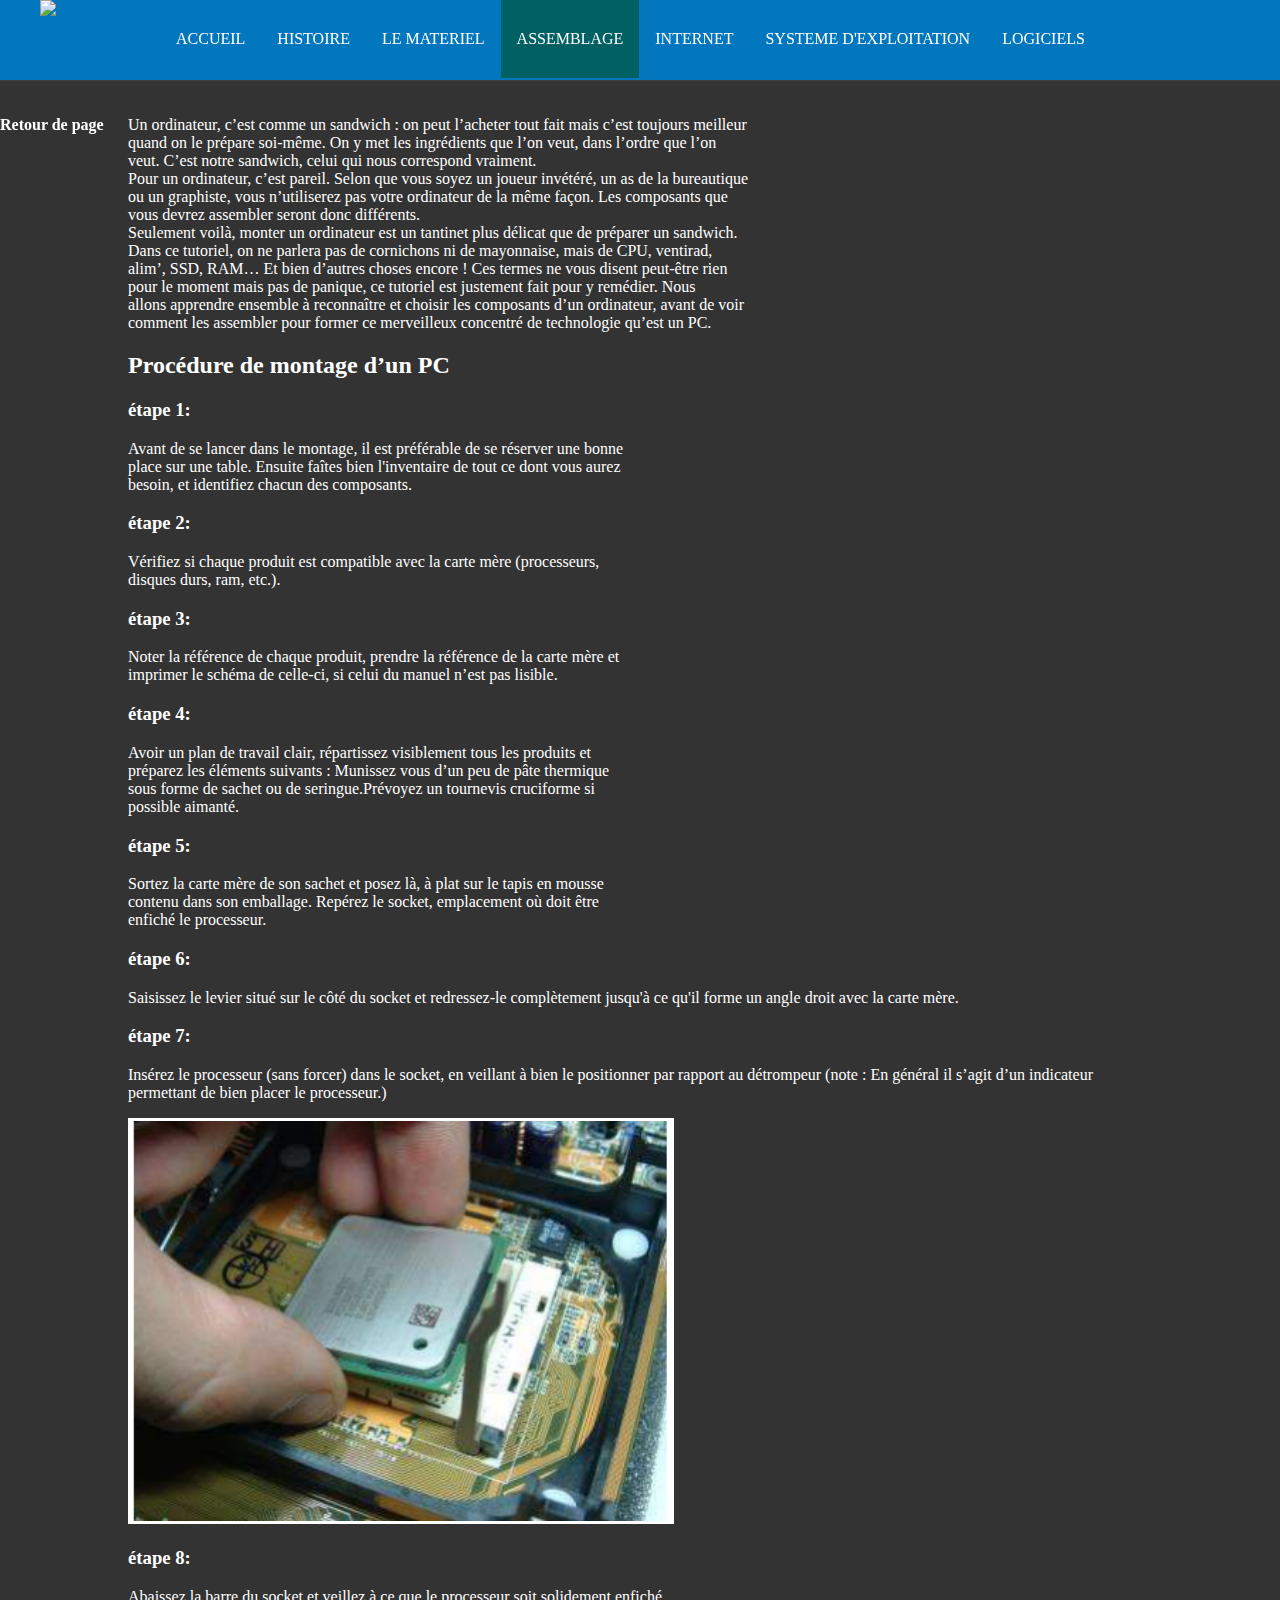
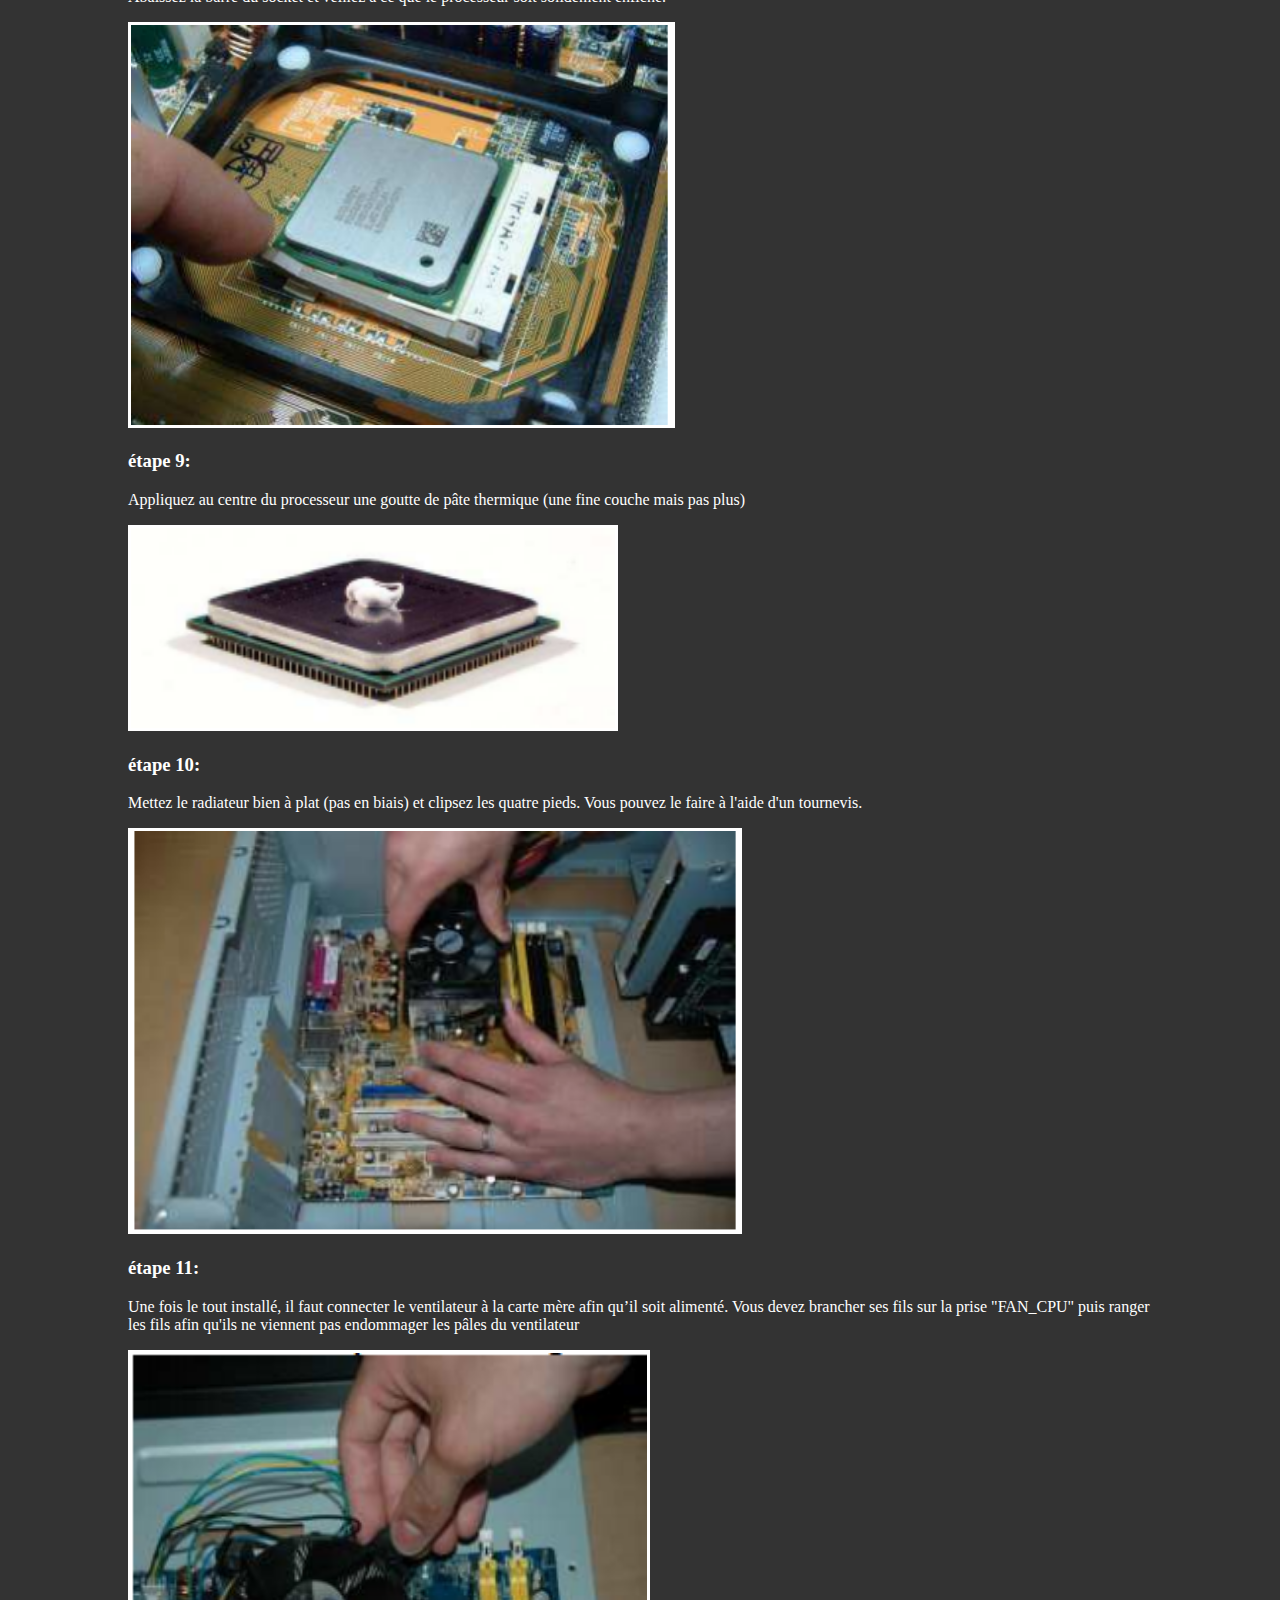
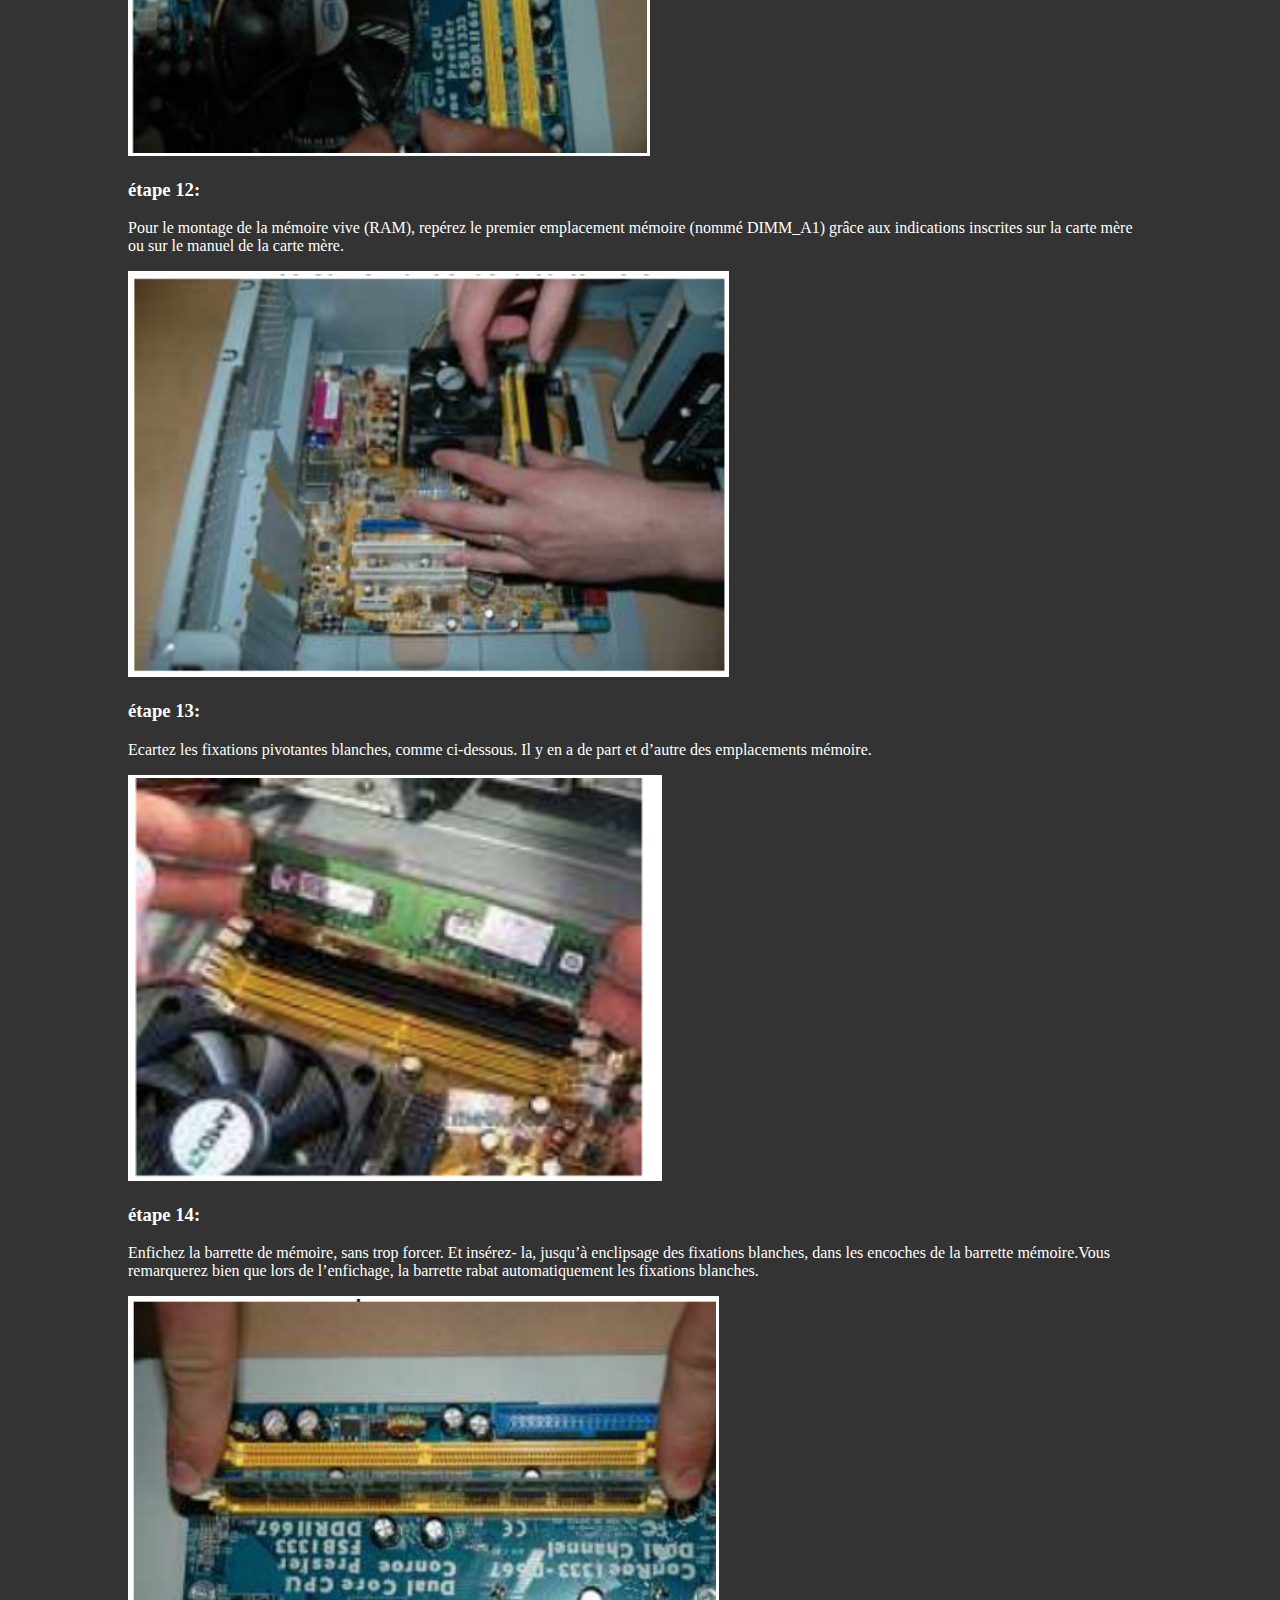
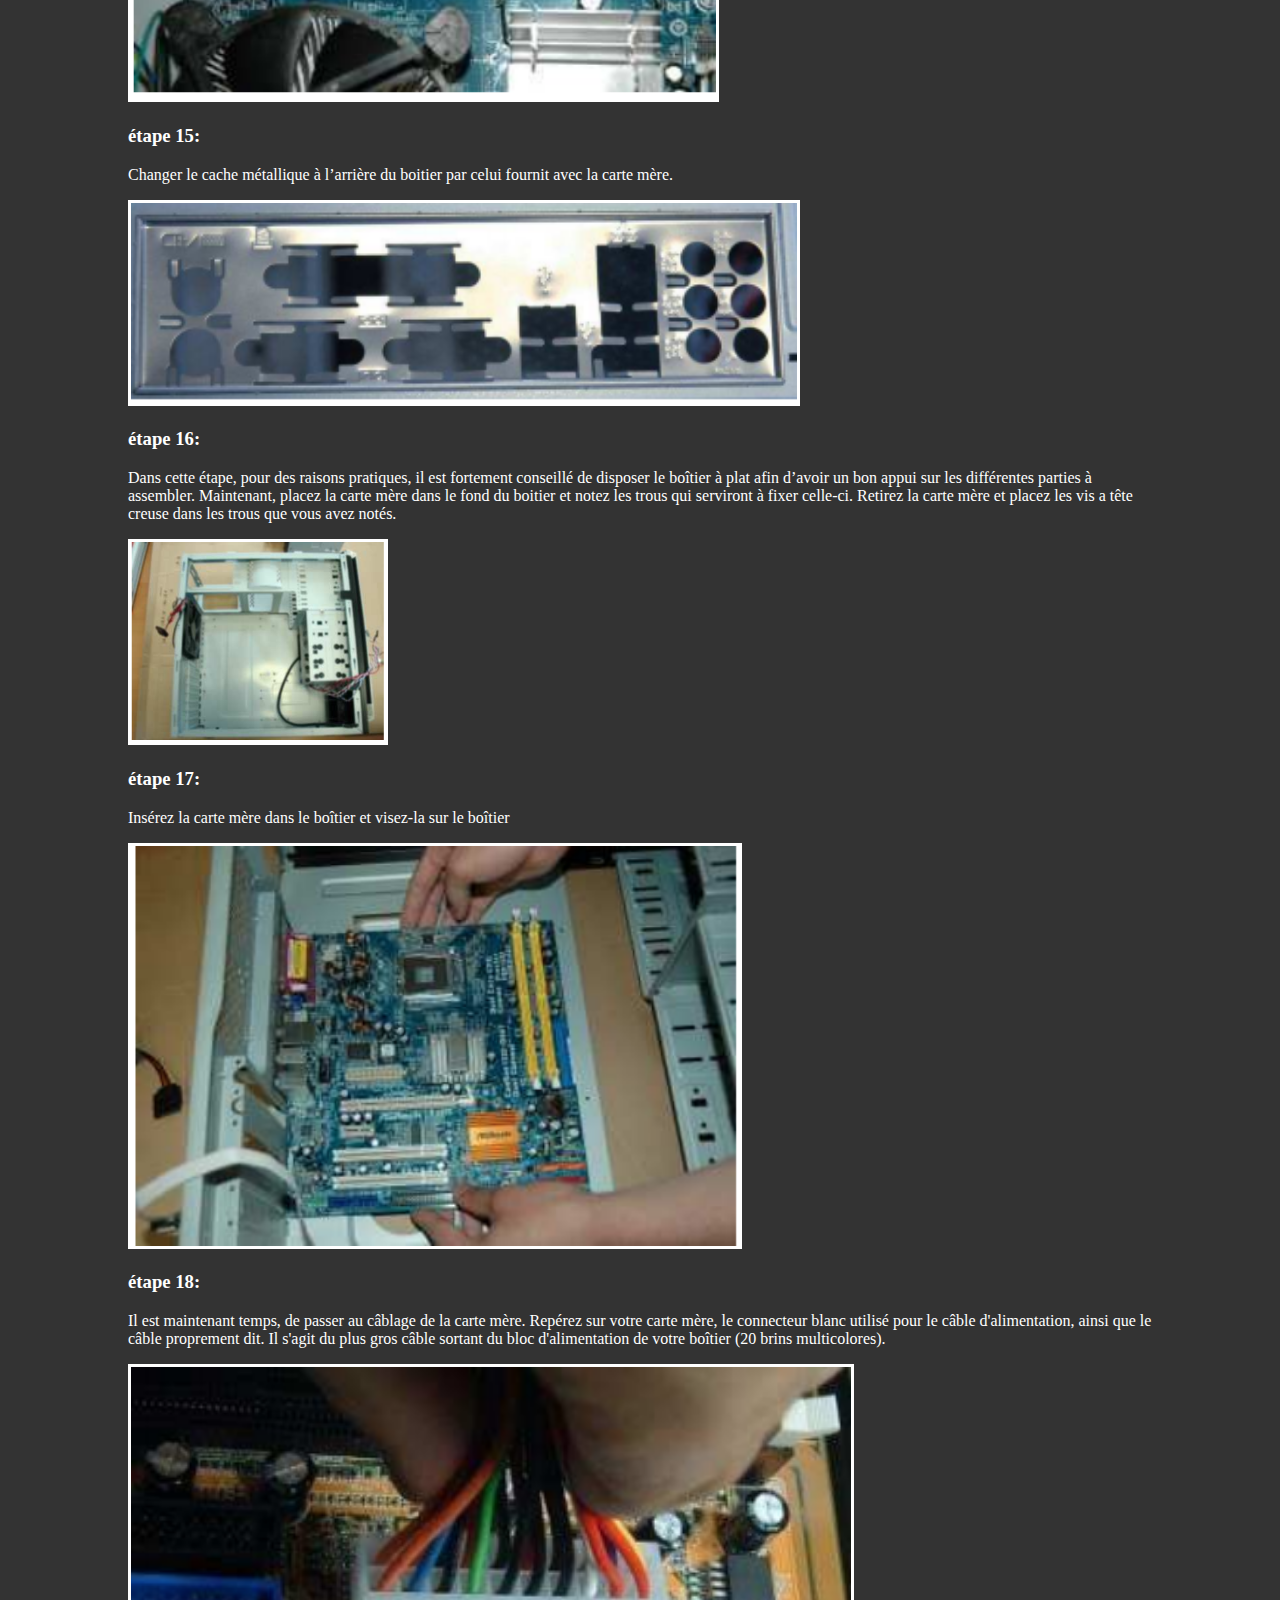
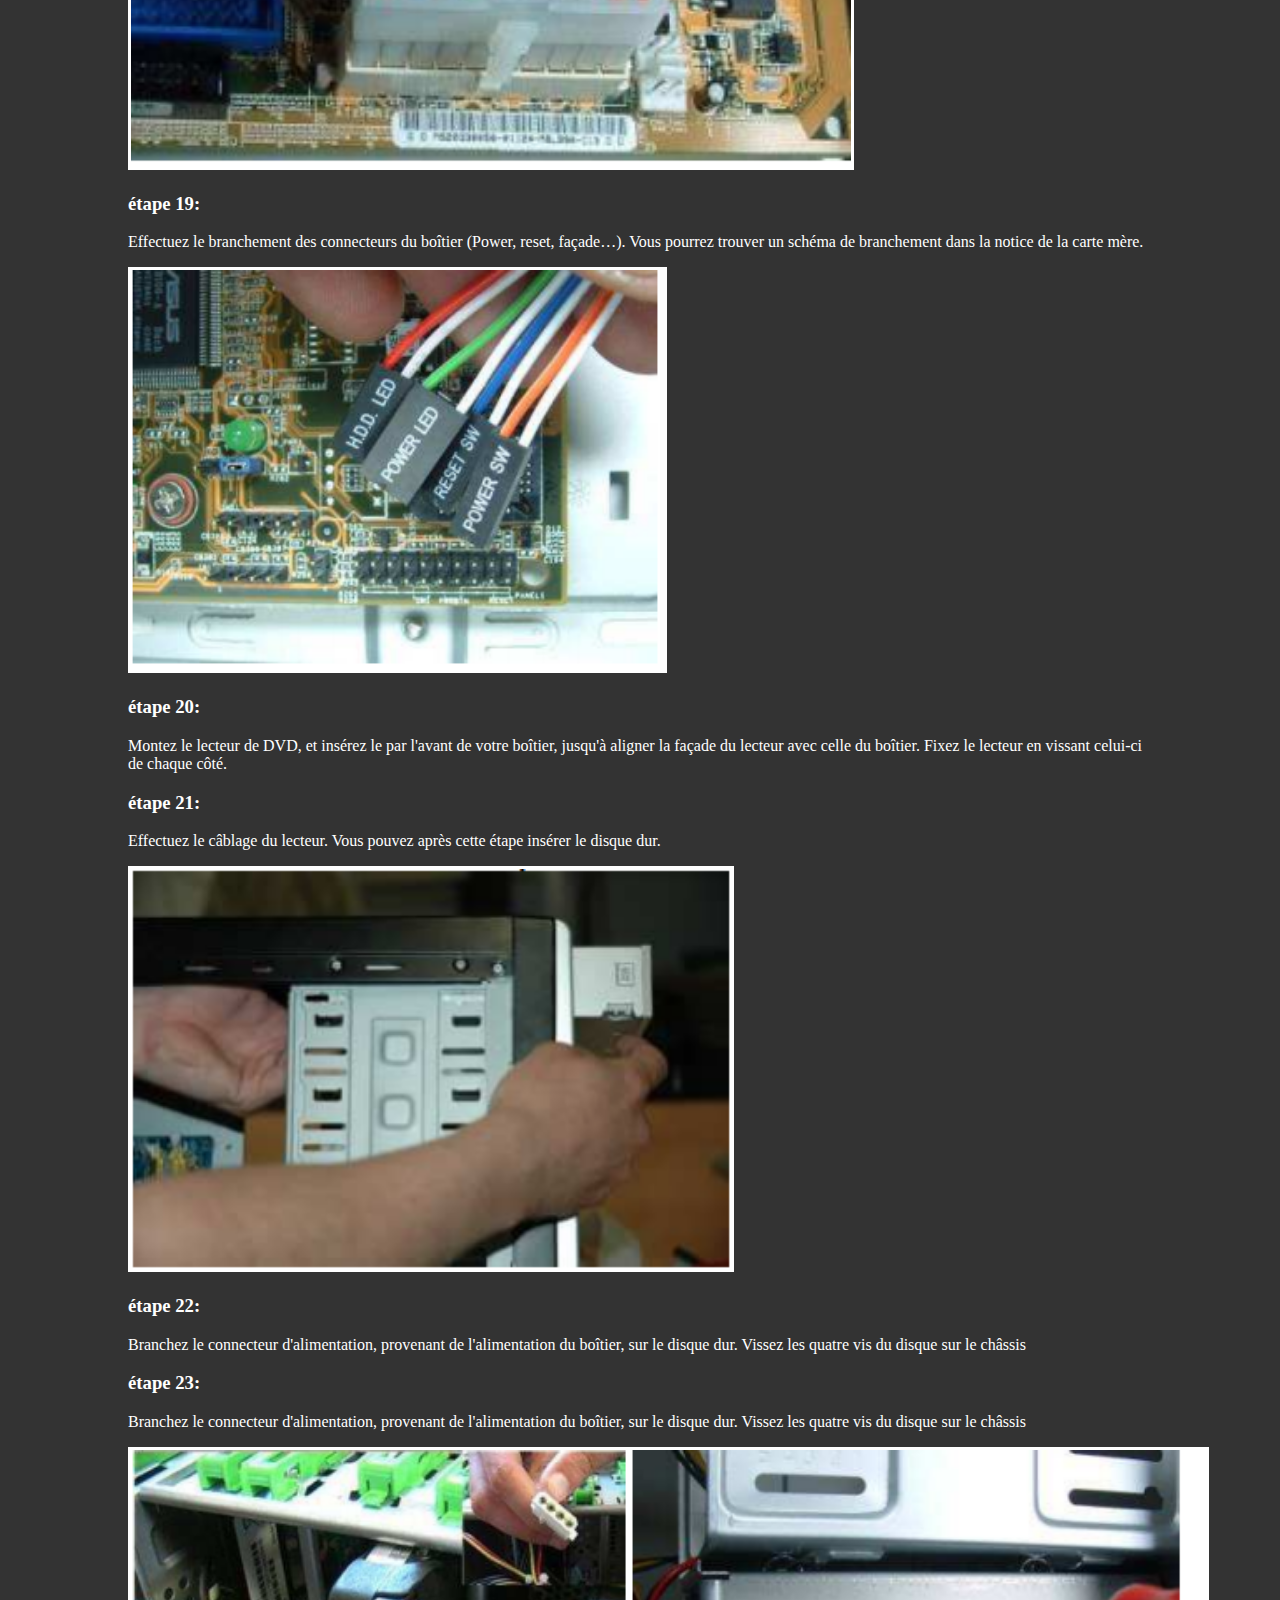
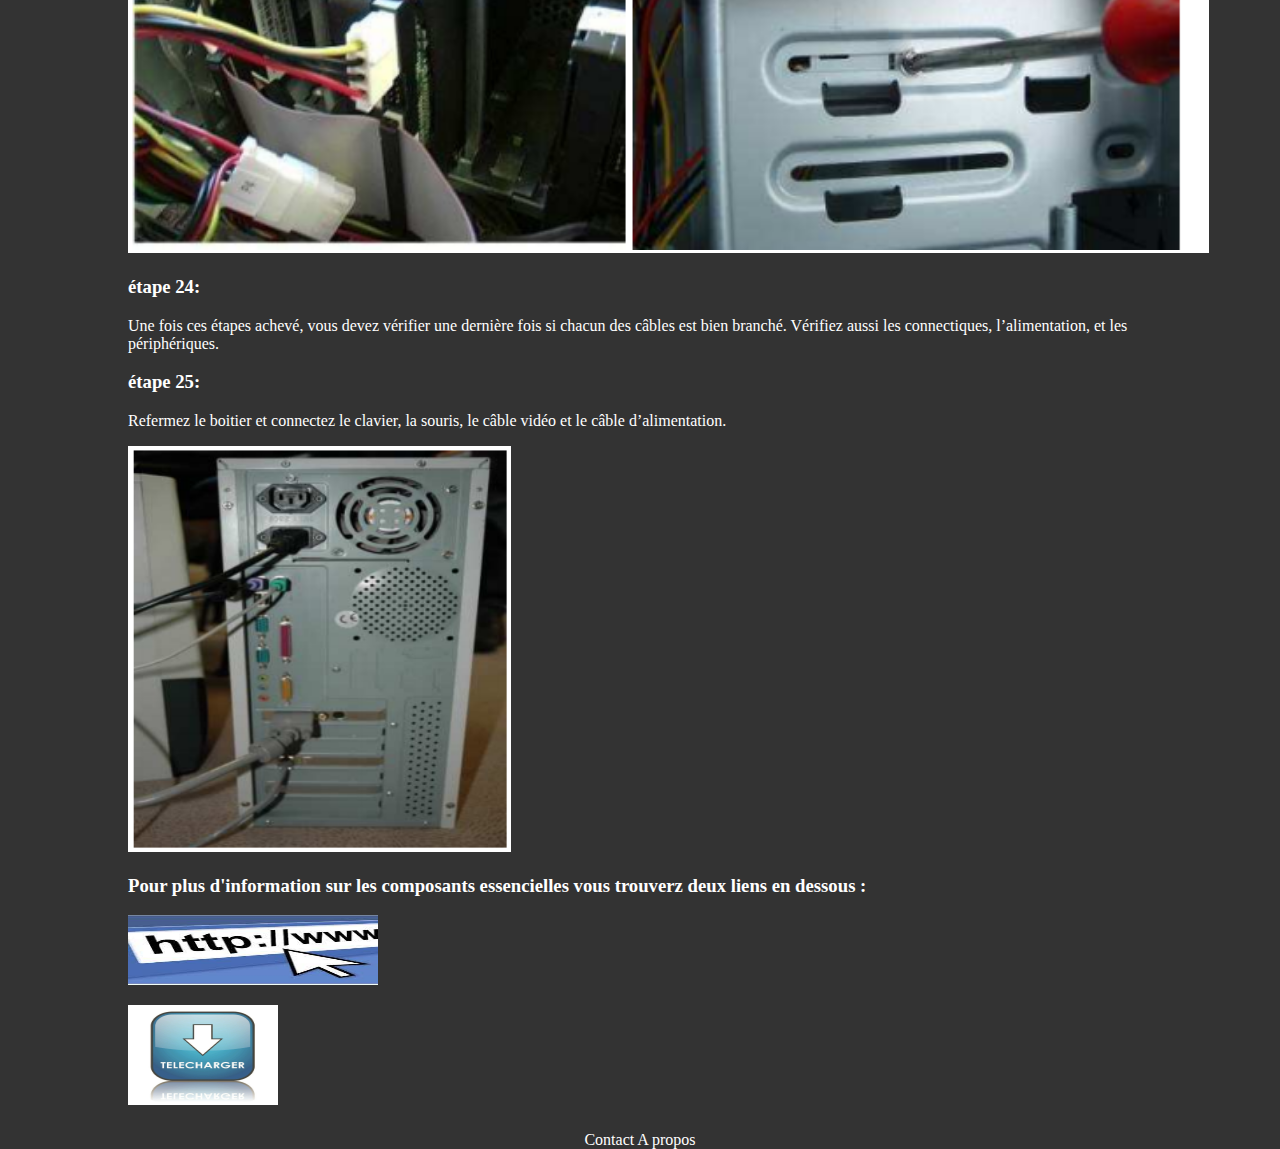
==== Assemblage-PC.html @ c3f40f08 "Add files via upload" ====
<!DOCTYPE html>

  <html>
    <head>
	      <title>Assemblage d'un PC</title>
		  <link href="Style.css" rel="stylesheet"/>
   </head>
     <body >
		
			<header>
			<nav>
			<ul><img src="Images/mafasterlogo.png" style="width:80px; float:left;margin-left:40px ; margin-right:40px ;">
			
									<li><a href="index.html">ACCUEIL</a></li>
								
								<li>	<a href="decouverte.html">HISTOIRE</a></li>
								
								<li>	<a href="materiel.html">LE MATERIEL</a></li>
							
								<li><a href="Assemblage-PC.html" class="active">ASSEMBLAGE</a>	</li>
								
								<li>	<a href="internet.html">INTERNET</a></li>
							
								<li>	<a href="OS.html">SYSTEME D'EXPLOITATION</a></li>
								
								<li>	<a href="Logiciels.html">LOGICIELS</a></li>
									</ul>
								</nav>
			</header>
		
			 <section>
			 <sommaire>
		
				<a href="#HTP" >Retour de page</a>
		</sommaire>
			       <p> Un ordinateur, c’est comme un sandwich : on peut l’acheter tout fait mais c’est toujours meilleur<br/>
					quand on le prépare soi-même. On y met les ingrédients que l’on veut, dans l’ordre que l’on<br/>
					veut. C’est notre sandwich, celui qui nous correspond vraiment.<br/>
					Pour un ordinateur, c’est pareil. Selon que vous soyez un joueur invétéré, un as de la bureautique<br/>
					ou un graphiste, vous n’utiliserez pas votre ordinateur de la même façon. Les composants que<br/>
					vous devrez assembler seront donc différents.<br/>
					Seulement voilà, monter un ordinateur est un tantinet plus délicat que de préparer un sandwich.<br/>
					Dans ce tutoriel, on ne parlera pas de cornichons ni de mayonnaise, mais de CPU, ventirad,<br/>
					alim’, SSD, RAM… Et bien d’autres choses encore ! Ces termes ne vous disent peut-être rien<br/>
					pour le moment mais pas de panique, ce tutoriel est justement fait pour y remédier. Nous<br/>
					allons apprendre ensemble à reconnaître et choisir les composants d’un ordinateur, avant de voir<br/>
					comment les assembler pour former ce merveilleux concentré de technologie qu’est un PC.<br/>
			       </p>
			   <h2>Procédure de montage d’un PC</h2>
			   <h3>étape 1:</h3>
			      <p>Avant de se lancer dans le montage, il est préférable de se réserver une bonne <br/>
				   place sur une table. Ensuite faîtes bien l'inventaire de tout ce dont vous aurez<br/> 
				   besoin, et identifiez chacun des composants.
			      </p>
			   <h3>étape 2:</h3>
			       <p>Vérifiez si chaque produit est compatible avec la carte mère (processeurs, <br/>
				  disques durs, ram, etc.).
				  </p>
			   <h3>étape 3:</h3>
				  <p>Noter la référence de chaque produit, prendre la référence de la carte mère et <br/>
				     imprimer le schéma de celle-ci, si celui du manuel n’est pas lisible.
				 </p>
			   <h3>étape 4:</h3>
			      <p>Avoir un plan de travail clair, répartissez visiblement tous les produits et <br/>
					 préparez les éléments suivants : Munissez vous d’un peu de pâte thermique <br/>
					 sous forme de sachet ou de seringue.Prévoyez un tournevis cruciforme si <br/>
					 possible aimanté.
				 </p>
			   <h3>étape 5:</h3>
			       <p>Sortez la carte mère de son sachet et posez là, à plat sur le tapis en mousse<br/> 
					contenu dans son emballage. Repérez le socket, emplacement où doit être <br/>
					enfiché le processeur.
				  </p>
			   <h3>étape 6:</h3>
					<p>Saisissez le levier situé sur le côté du socket et redressez-le complètement 
					jusqu'à ce qu'il forme un angle droit avec la carte mère.
				   </P>
			   <h3>étape 7:</h3>
			        <p>Insérez le processeur (sans forcer) dans le socket, en veillant à bien le 
					   positionner par rapport au détrompeur (note : En général il s’agit d’un 
					   indicateur permettant de bien placer le processeur.) 
				   </P>
				     <img src="images/Capture10.PNG" alt="image montage d'un PC" border="3" weight="400" height="400"/>
			   <h3>étape 8:</h3>
			        <p>Abaissez la barre du socket et veillez à ce que le processeur soit solidement 
                       enfiché. 
				   </P>
				     <img src="images/Capture11.PNG " alt="image montage d'un PC" border="3" weight="400" height="400"/>
			   <h3>étape 9:</h3>
			        <p> Appliquez au centre du processeur une goutte de pâte thermique (une fine 
                        couche mais pas plus)
				   </p>
				      <img src="images/Capture12.PNG" alt="image montage d'un PC" border="3" weight="200" height="200"/>
			   <h3>étape 10:</h3>
			       <p> Mettez le radiateur bien à plat (pas en biais) et clipsez les quatre pieds. Vous 
                       pouvez le faire à l'aide d'un tournevis.  
				  </p>
				     <img src="images/Capture13.PNG " alt="image montage d'un PC" border="3" weight="400" height="400"/>
			   <h3>étape 11:</h3>
			        <p>Une fois le tout installé, il faut connecter le ventilateur à la carte mère afin qu’il 
                       soit alimenté. Vous devez brancher ses fils sur la prise "FAN_CPU" puis ranger 
                       les fils afin qu'ils ne viennent pas endommager les pâles du ventilateur
					</P>
					   <img src="images/Capture14.PNG " alt="image montage d'un PC" border="3" weight="400" height="400"/>
			   <h3>étape 12:</h3>
			        <p>Pour le montage de la mémoire vive (RAM), repérez le premier emplacement 
                       mémoire (nommé DIMM_A1) grâce aux indications inscrites sur la carte mère 
                       ou sur le manuel de la carte mère. 
				    </p>
					   <img src="images/Capture15.PNG " alt="image montage d'un PC" border="3" weight="400" height="400"/>
			   <h3>étape 13:</h3>
			        <p>Ecartez les fixations pivotantes blanches, comme ci-dessous. Il y en a de part 
                       et d’autre des emplacements mémoire. 
				   </P>
				      <img src="images/Capture16.PNG" alt="image montage d'un PC" border="3" weight="400" height="400"/>
			   <h3>étape 14:</h3>
			        <p>Enfichez la barrette de mémoire, sans trop forcer. Et insérez- la, jusqu’à 
                       enclipsage des fixations blanches, dans les encoches de la barrette 
                       mémoire.Vous remarquerez bien que lors de l’enfichage, la barrette rabat 
                       automatiquement les fixations blanches. 
					</P>
					  <img src="images/Capture17.PNG" alt="image montage d'un PC" border="3" weight="400" height="400"/>
			   <h3>étape 15:</h3>
			        <p>Changer le cache métallique à l’arrière du boitier par celui fournit avec la carte 
                       mère.
					</P>
					   <img src="images/Capture19.PNG" alt="image montage d'un PC" border="3" weight="200" height="200"/>
			   <h3>étape 16:</h3>
			        <p> Dans cette étape, pour des raisons pratiques, il est fortement conseillé de 
						disposer le boîtier à plat afin d’avoir un bon appui sur les différentes parties à 
						assembler. Maintenant, placez la carte mère dans le fond du boitier et notez les 
						trous qui serviront à fixer celle-ci. Retirez la carte mère et placez les vis a tête 
						creuse dans les trous que vous avez notés. 
					</p>
					   <img src="images/Capture18.PNG" alt="image montage d'un PC" border="3" weight="200" height="200"/>
						
			   <h3>étape 17:</h3>
			        <p>Insérez la carte mère dans le boîtier et visez-la sur le boîtier</p>
					   <img src="images/Capture20.PNG" alt="image montage d'un PC" border="3" weight="400" height="400"/>
			   <h3>étape 18:</h3>
			        <p> Il est maintenant temps, de passer au câblage de la carte mère. Repérez sur 
						votre carte mère, le connecteur blanc utilisé pour le câble d'alimentation, ainsi 
						que le câble proprement dit. Il s'agit du plus gros câble sortant du bloc 
						d'alimentation de votre boîtier (20 brins multicolores).
					</p>
					   <img src="images/Capture21.PNG" alt="image montage d'un PC" border="3" weight="400" height="400"/>
			   <h3>étape 19:</h3>
				    <p> Effectuez le branchement des connecteurs du boîtier (Power, reset, façade…). 
					    Vous pourrez trouver un schéma de branchement dans la notice de la carte mère.</p>
						<img src="images/Capture22.PNG " alt="image montage d'un PC" border="3" weight="400" height="400"/>
			   <h3>étape 20:</h3>
			        <p>Montez le lecteur de DVD, et insérez le par l'avant de votre boîtier, jusqu'à 
					   aligner la façade du lecteur avec celle du boîtier. Fixez le lecteur en vissant 
					   celui-ci de chaque côté.
					</p>
					     
			   <h3>étape 21:</h3>
			        <p> Effectuez le câblage du lecteur. Vous pouvez après cette étape insérer le 
                       disque dur.
					</p>
					    <img src="images/Capture23.PNG" alt="image montage d'un PC" border="3" weight="400" height="400"/>
					    
			   <h3>étape 22:</h3>
			        <p> Branchez le connecteur d'alimentation, provenant de l'alimentation du boîtier, 
                        sur le disque dur. Vissez les quatre vis du disque sur le châssis 
				   </p>
				       
			   <h3>étape 23:</h3>
			        <p>Branchez le connecteur d'alimentation, provenant de l'alimentation du boîtier, 
                       sur le disque dur. Vissez les quatre vis du disque sur le châssis
					</p>
					    <img src="images/Capture24.PNG" alt="image montage d'un PC" border="3" weight="400" height="400"/>
			   <h3>étape 24:</h3>
			        <p> Une fois ces étapes achevé, vous devez vérifier une dernière fois si chacun 
						des câbles est bien branché. Vérifiez aussi les connectiques, l’alimentation, et 
						les périphériques.
				   </p>
			   <h3>étape 25:</h3>
			        <p>Refermez le boitier et connectez le clavier, la souris, le câble vidéo et le câble 
                       d’alimentation.
					 
				   </p>
			     <img src="images/Capture25.PNG" alt="image montage d'un PC" border="3" weight="400" height="400"/>
					
			 <h3>Pour plus d'information sur les composants essencielles vous trouverz deux liens en dessous :</h3>
			 
			 <p><a href="https://www.materiel.net/guide-achat/g1-guide-de-montage-pc/1/" target = "_blank"><img src="images/URL.jfif" alt ="image d'un lien" width="250" height="70" title="Allez !"></a></P> 
			 <p><a href="Liens_Telechargement_fichiers/Le montage-PC.pdf"><img src="images/logo-telecharger.png" alt ="image" title ="Mon livret!"/ width="150" height="100"></a></P>
			
			</section>
		
		<footer>
			<a href="Contact.html">Contact</a>
			<a href="Page7.html">A propos</a>
		</footer>

		</body>
  </html>
---- Style.css ----
body {
	
	font-family: 'Bahnschrift';
	margin:0;
	color : white;
background-color:#333;
 position: relative;
  min-height: 100%;
  min-height: 100vh;
}
nav {
	
	height:100px;
	text-align:center;
	
}
nav ul{
  list-style-type: none;
  margin: 0;
  padding: 0;
  overflow: hidden;
 background-color:#0277bd;
   position: fixed;
  top: 0;
  width: 100%;
  box-shadow:0px 1px 2px #424242;
  height:80px;
}
nav ul li{
 float: left;
}

nav ul li a{
	
	  display: block;
  color: white;
  text-align: center;
  padding:30px 16px;
  text-decoration: none;
}

 nav ul li a:hover:not(.active){
	 
	
  background-color: #004c8c;
 }
 
  .active{
	 
	 
  background-color: #006064!important;
 }
 section{
	 margin-left:10%;
margin-right:10%;

 
z-index:-1;
 }
 section a{
	 color: white;
	  text-decoration: none;
	 font-weight: bold;
 }
sommaire ul li a{
	 color: white;
	  text-decoration: none;
	 font-weight: bold;
 }
 
 sommaire{
	 width:10%;
	 display:block;
	 
	 position: fixed;

left: 0%;
 }
 sommaire ul{
	   list-style-type: none;
	 margin-top:2px;
 }
 sommaire h4{
	   margin-bottom:0px;
	 
 }
 footer a{

	 color: white;
	  text-decoration: none;
}
 footer{
	  text-align:center;
	position: absolute;
  right: 0;bottom:-40px;left:0;
  
 }
 .OS img {
	 width:40%;
 }
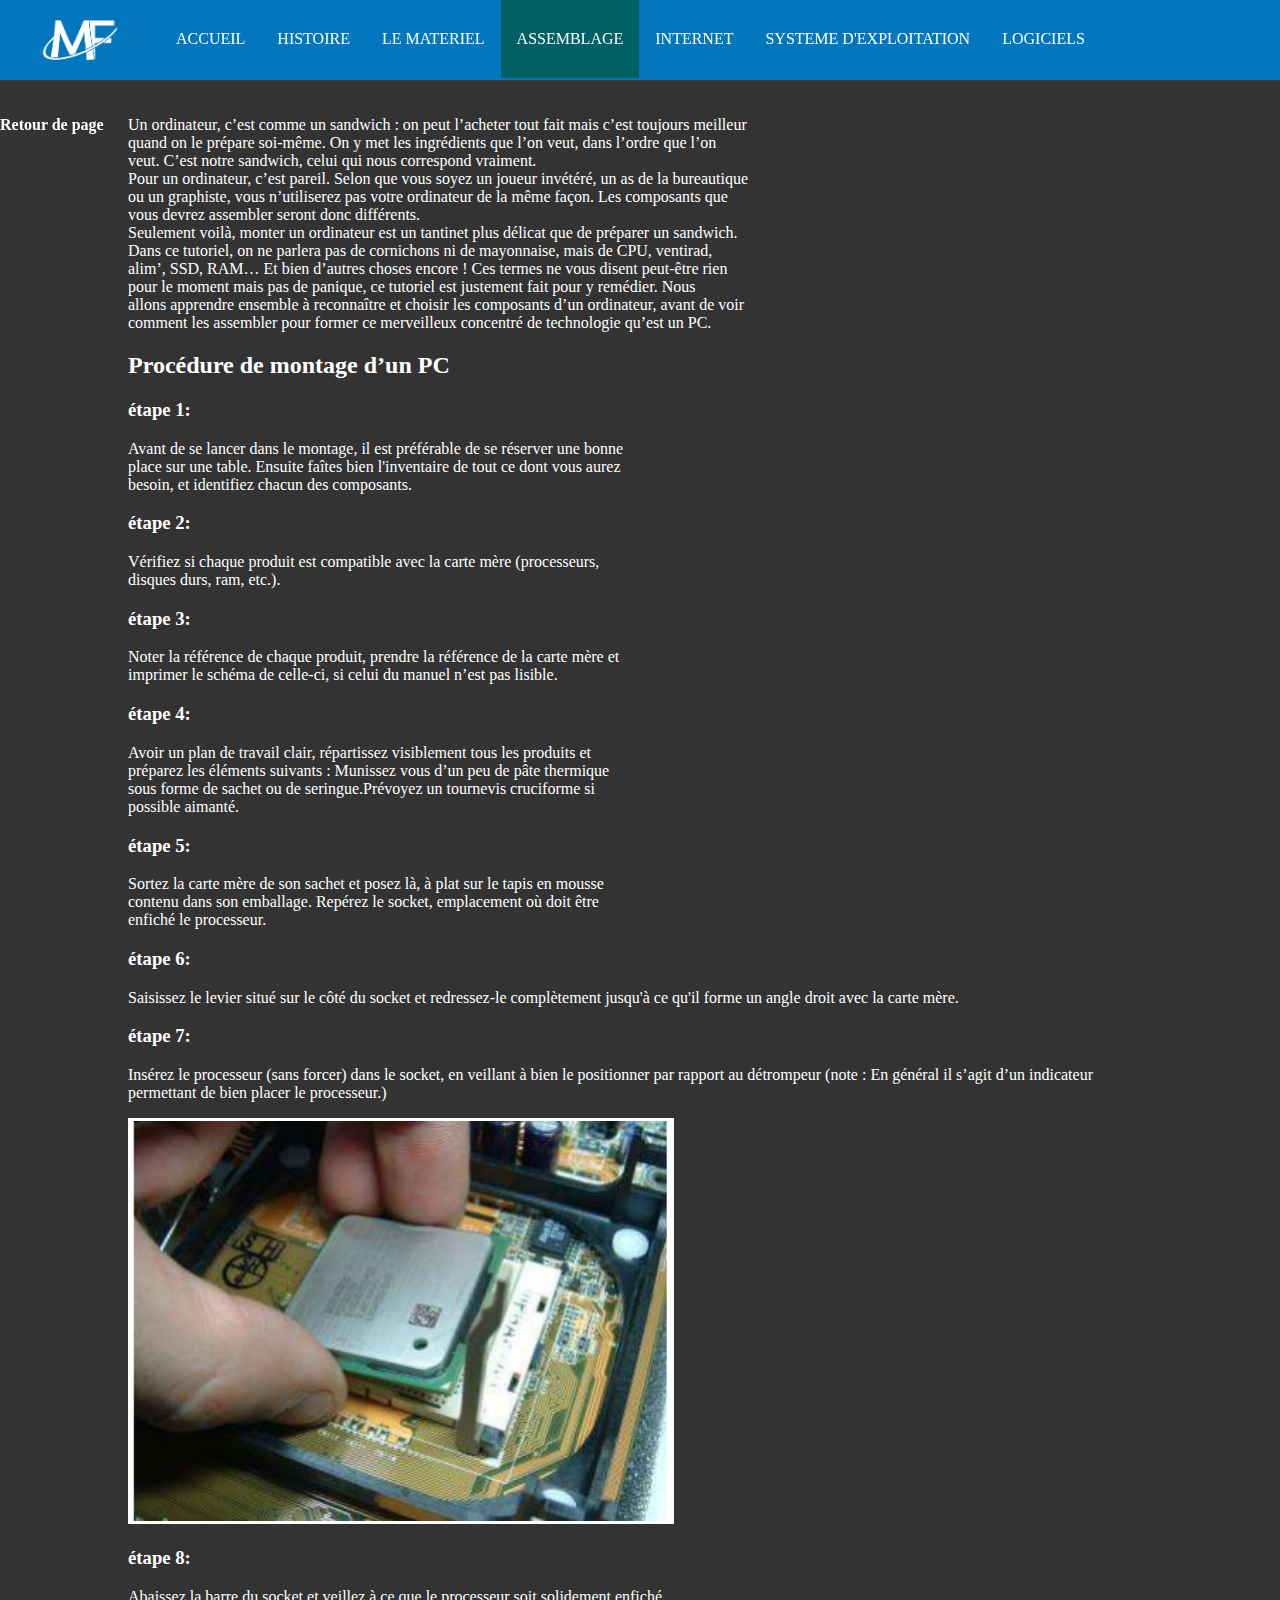
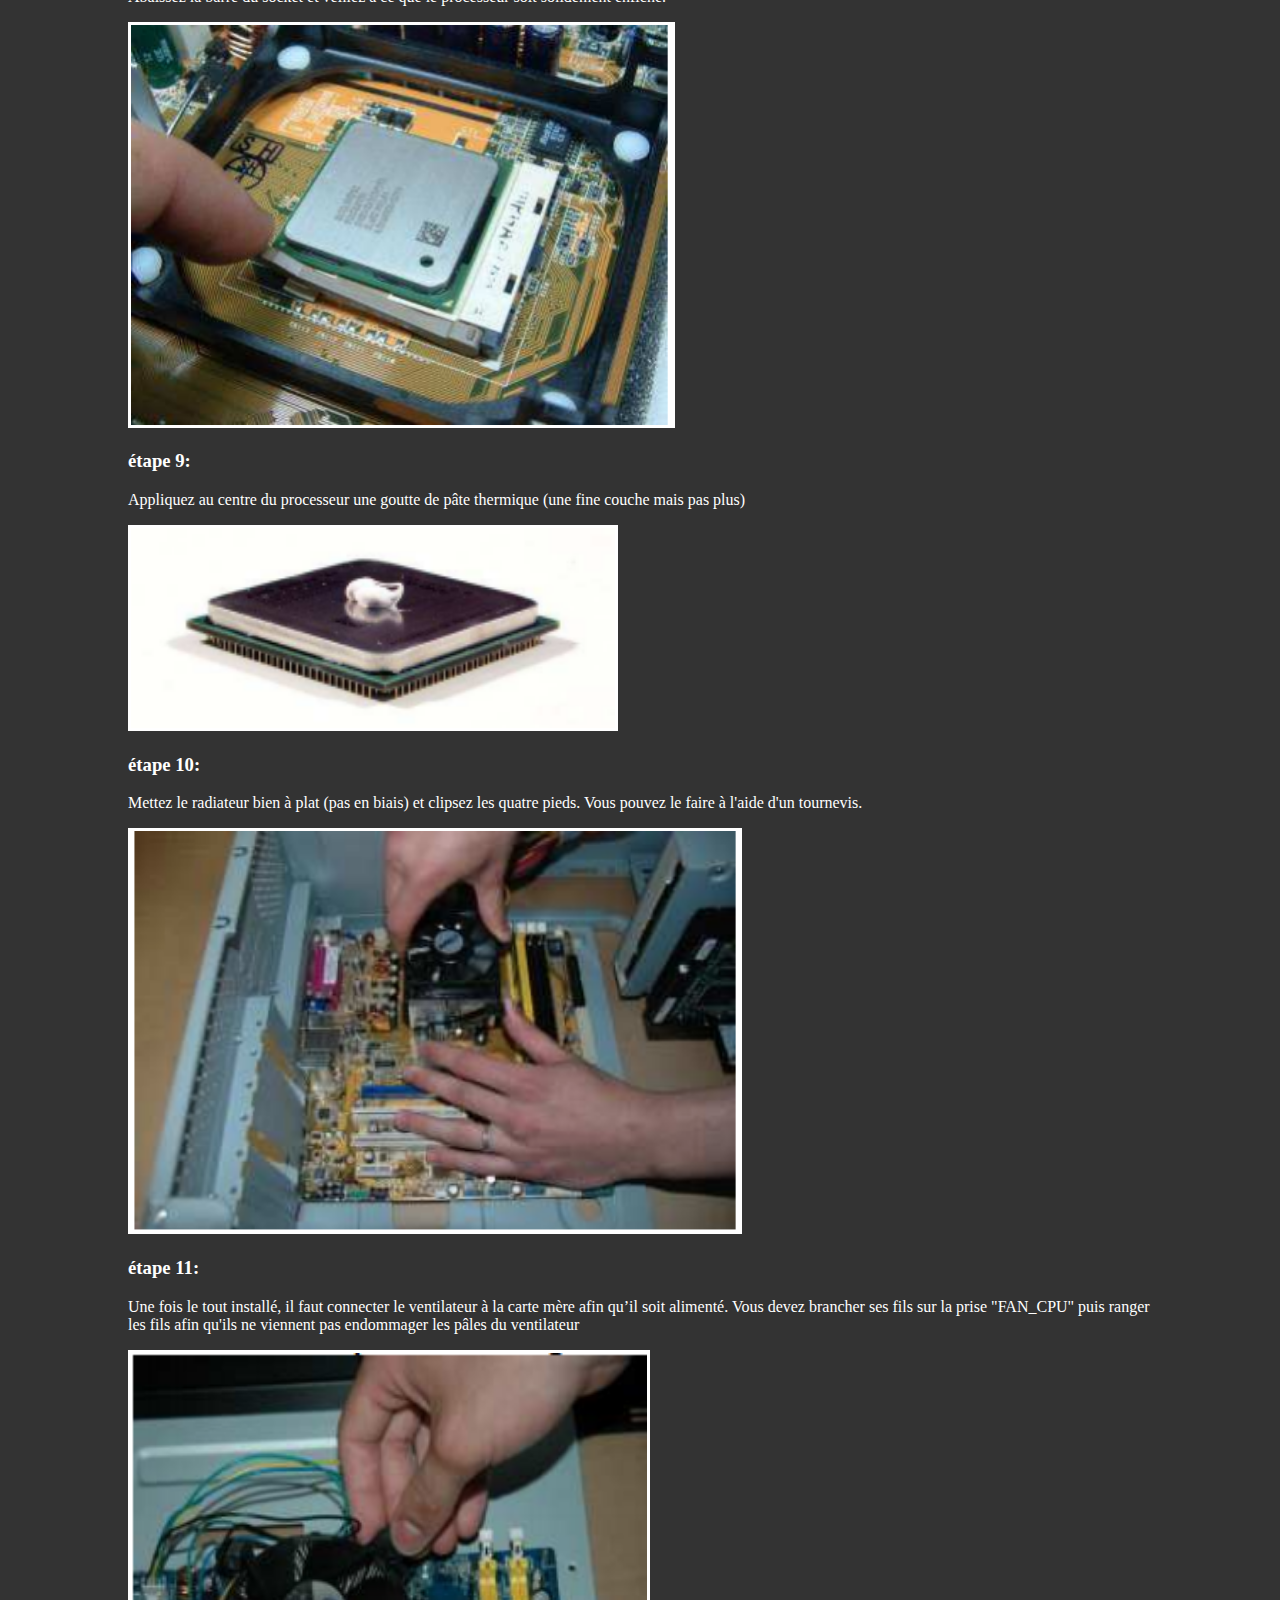
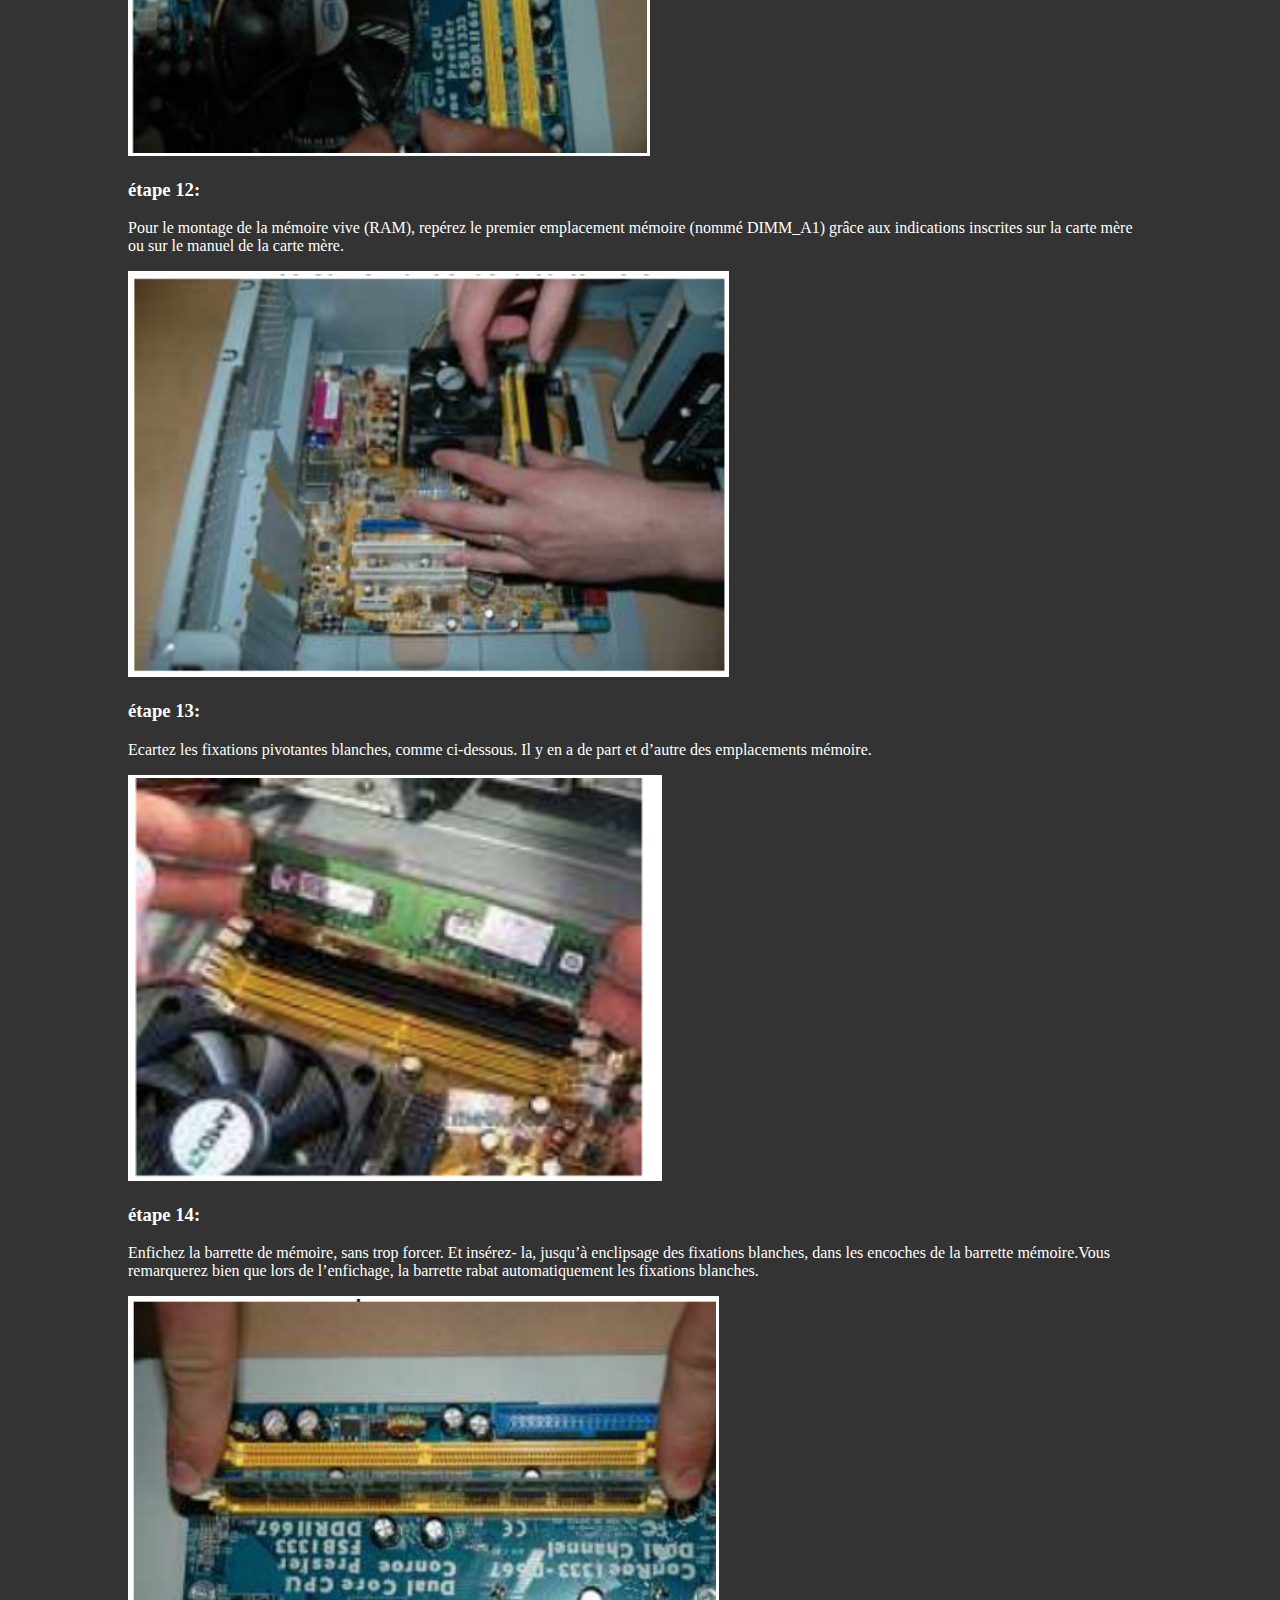
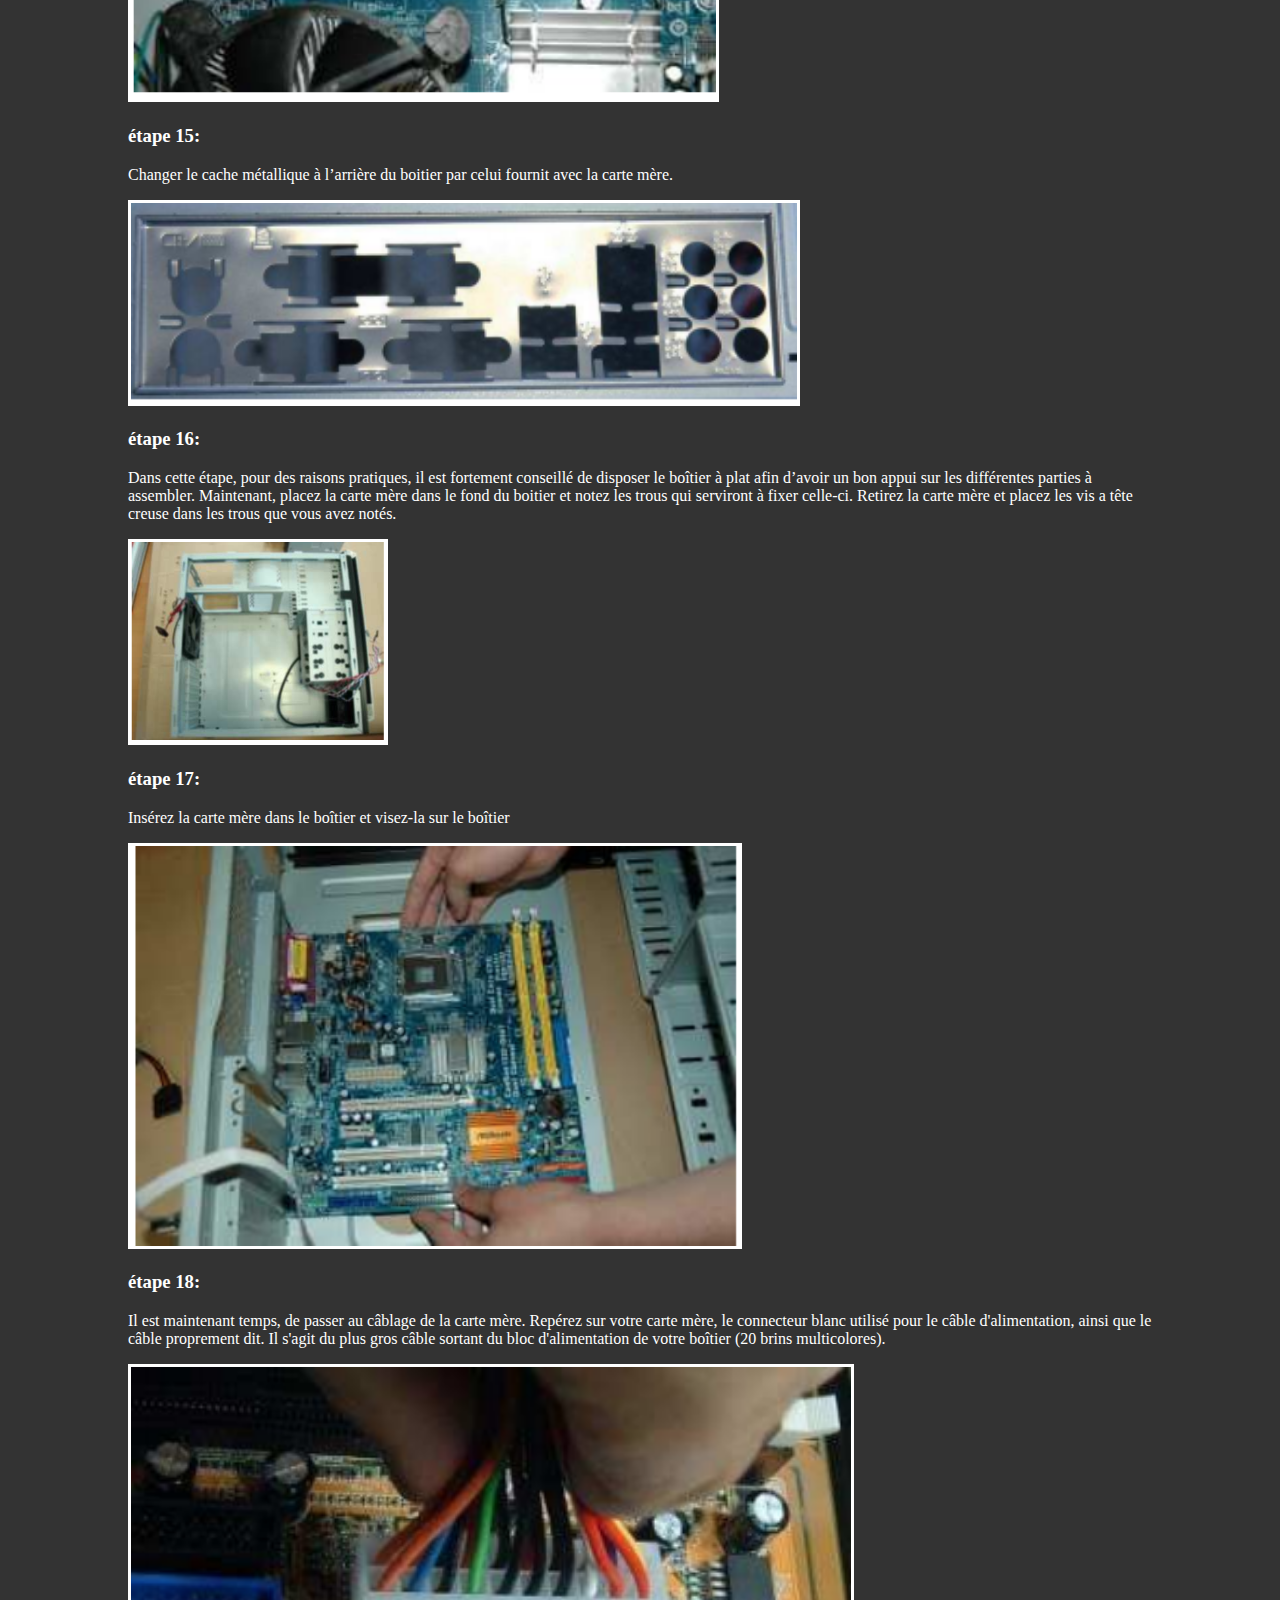
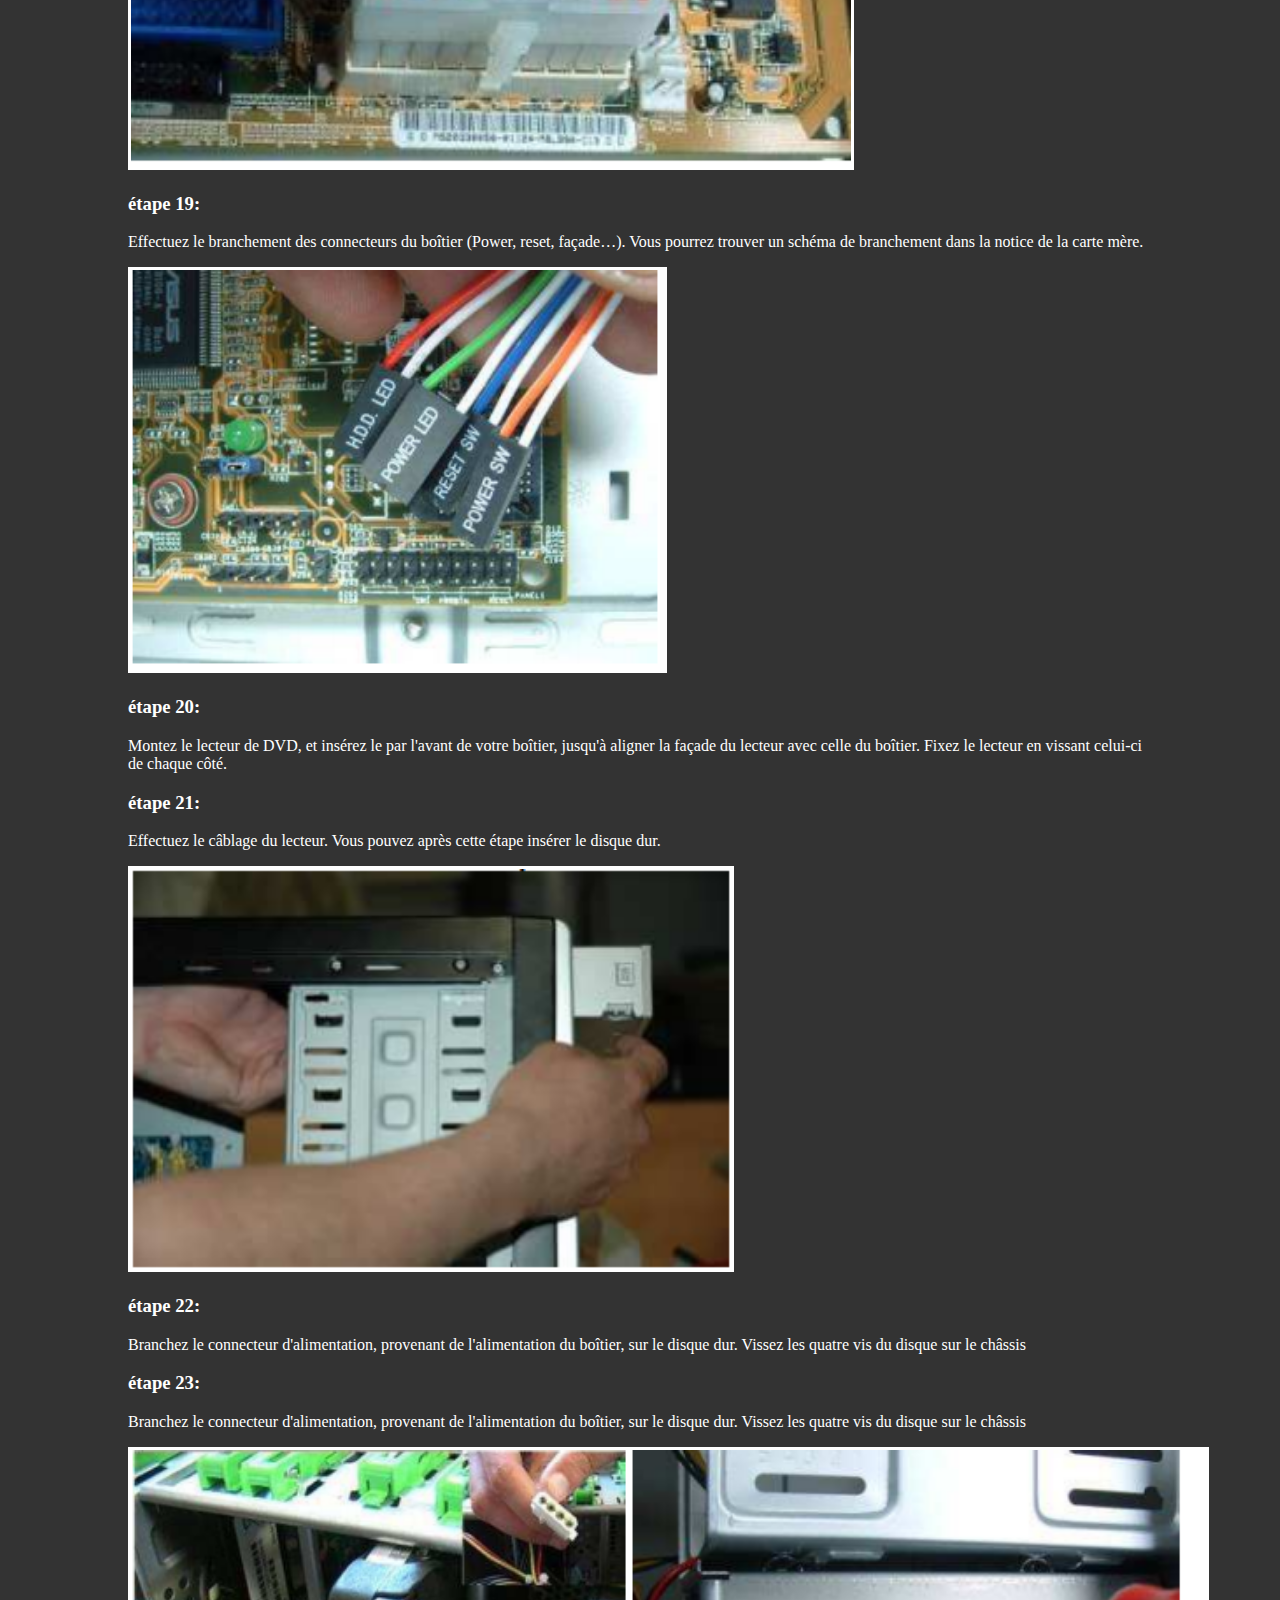
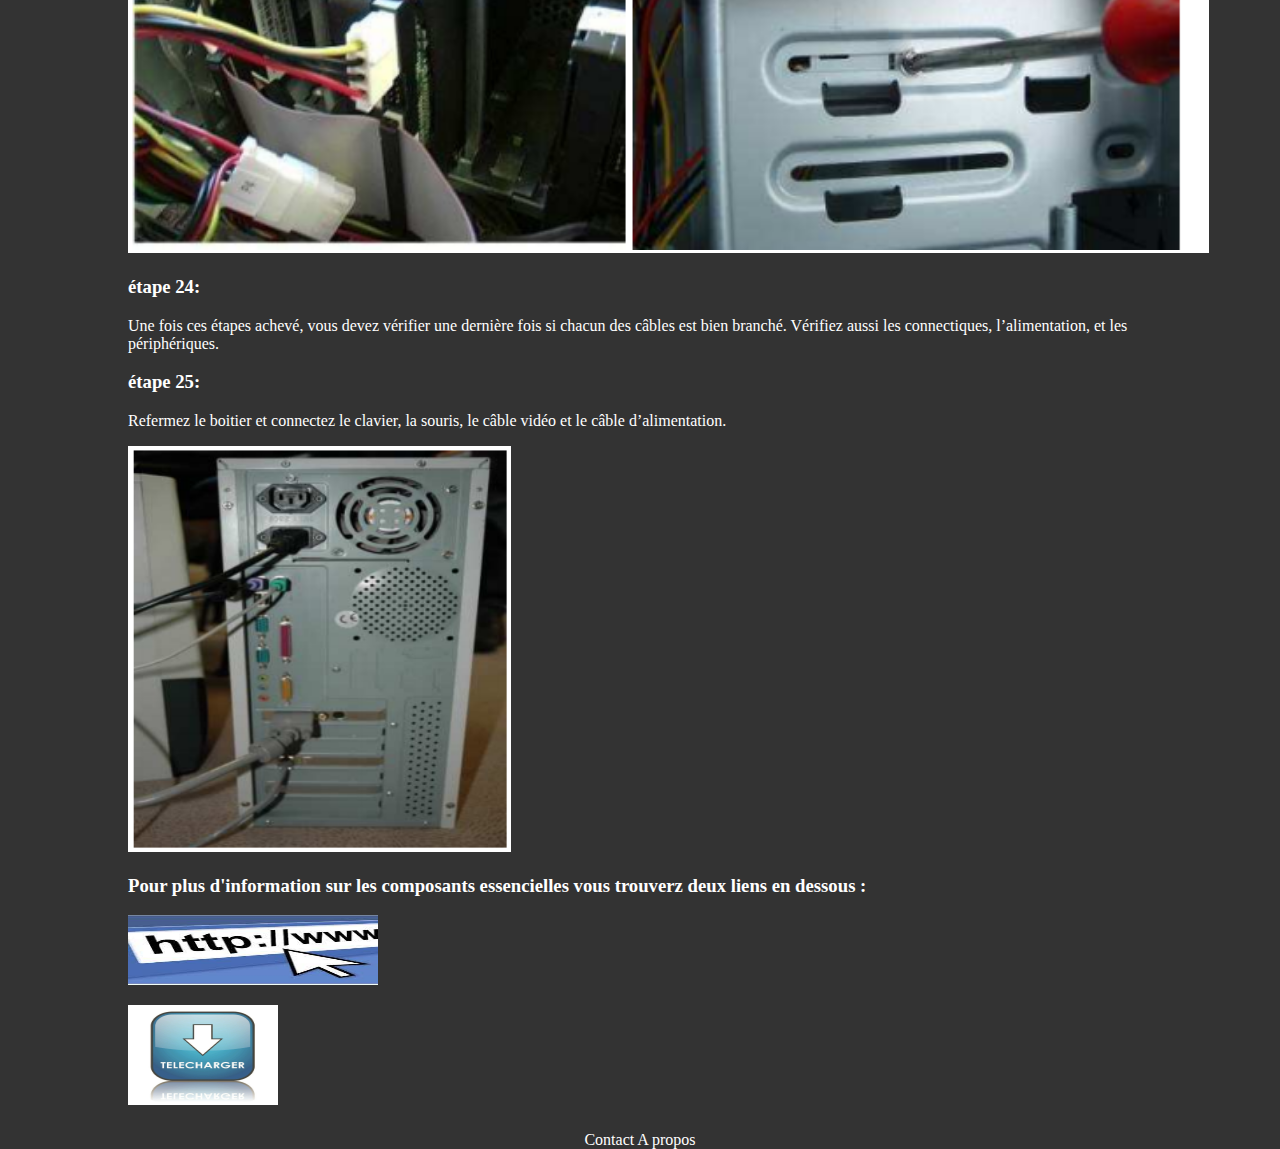
==== commit 769abe98: "update" ====
--- a/Assemblage-PC.html
+++ b/Assemblage-PC.html
@@ -9,7 +9,7 @@
 		
 			<header>
 			<nav>
-			<ul><img src="Images/mafasterlogo.png" style="width:80px; float:left;margin-left:40px ; margin-right:40px ;">
+			<ul><img src="images/mafasterlogo.png" style="width:80px; float:left;margin-left:40px ; margin-right:40px ;">
 			
 									<li><a href="index.html">ACCUEIL</a></li>
 								
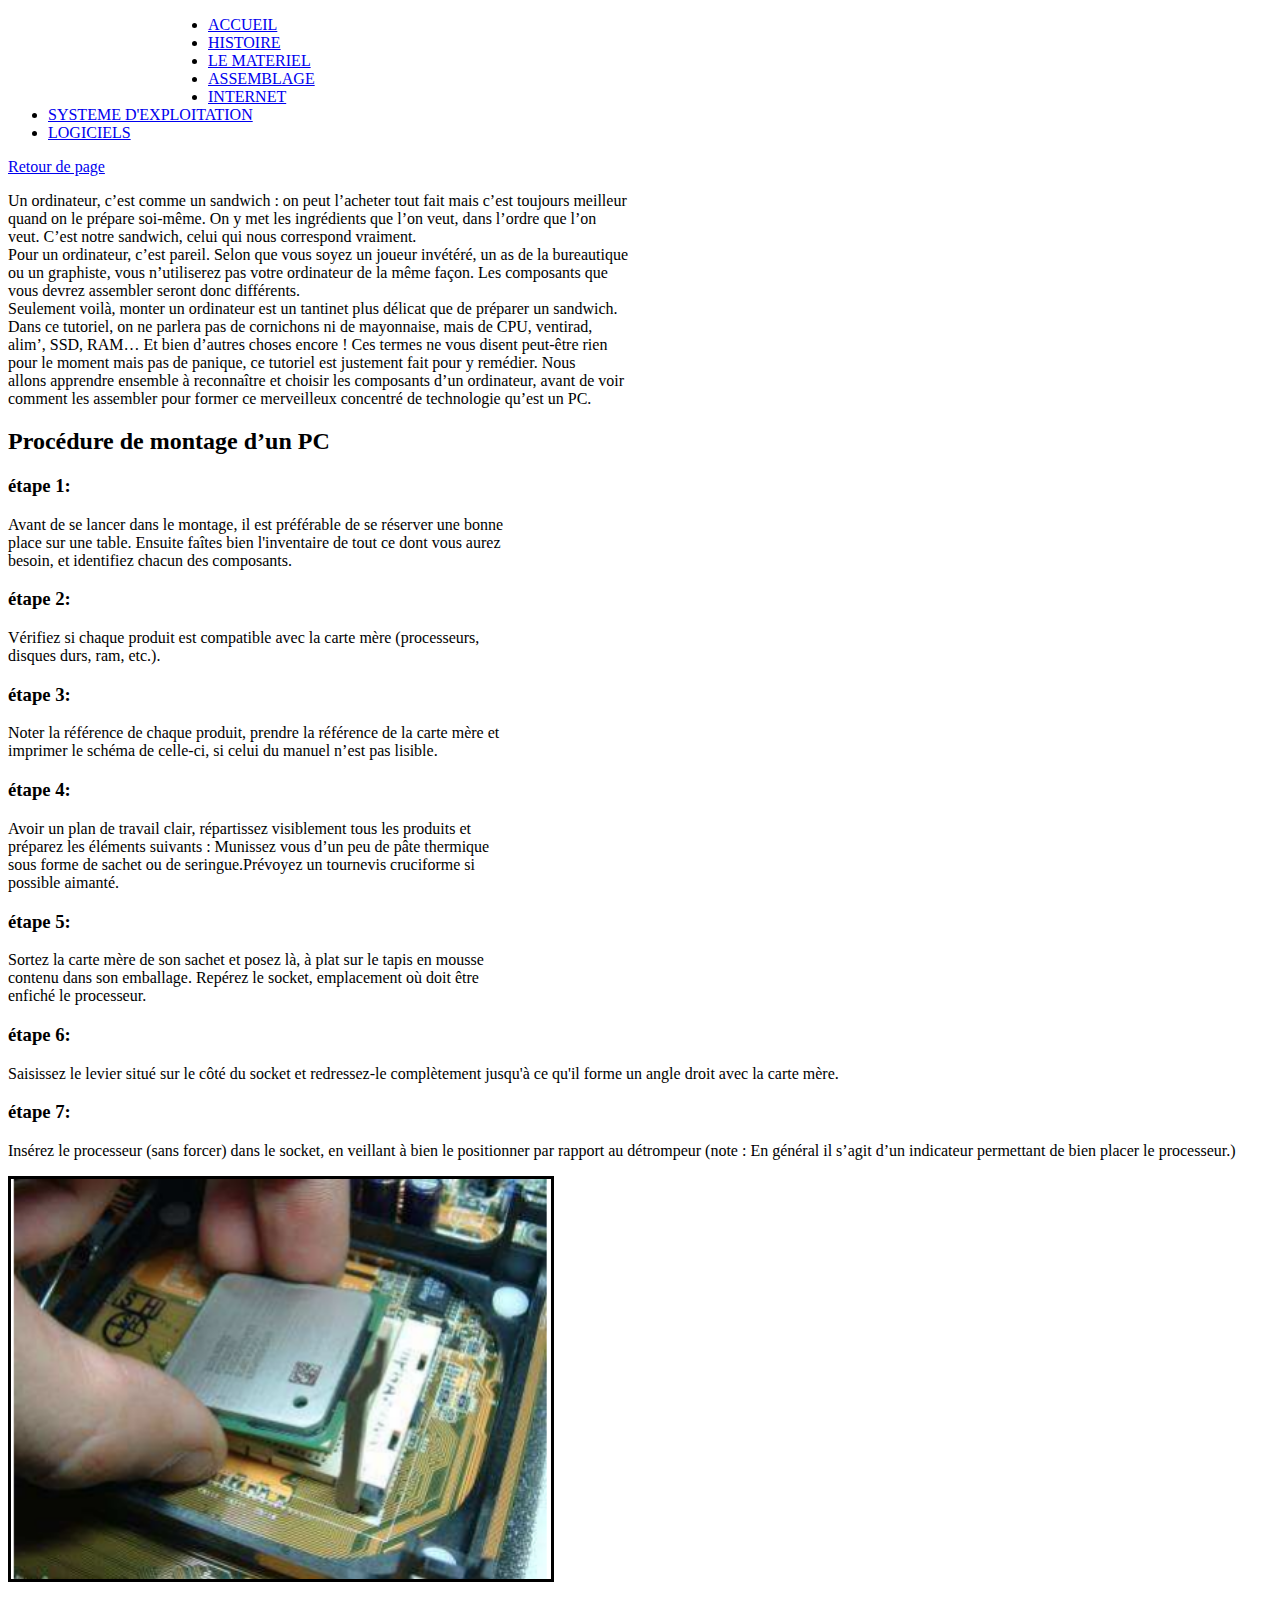
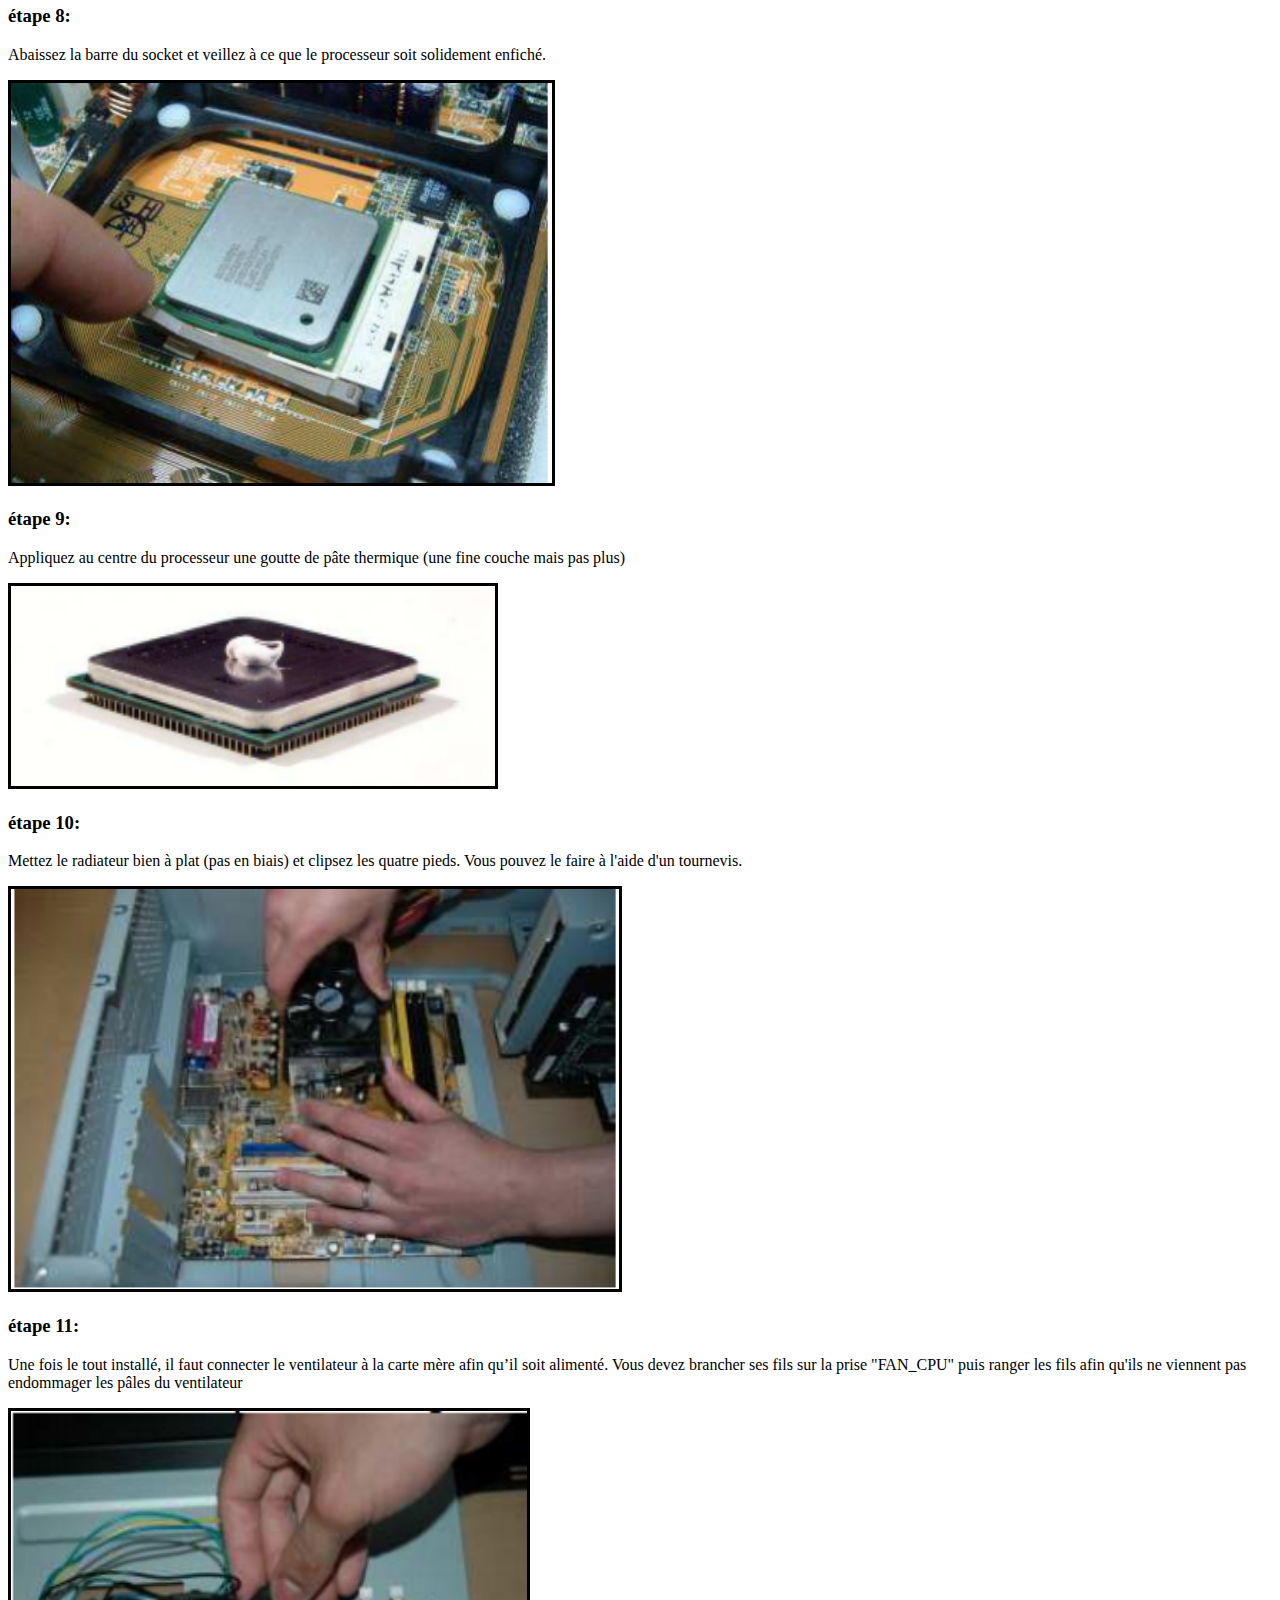
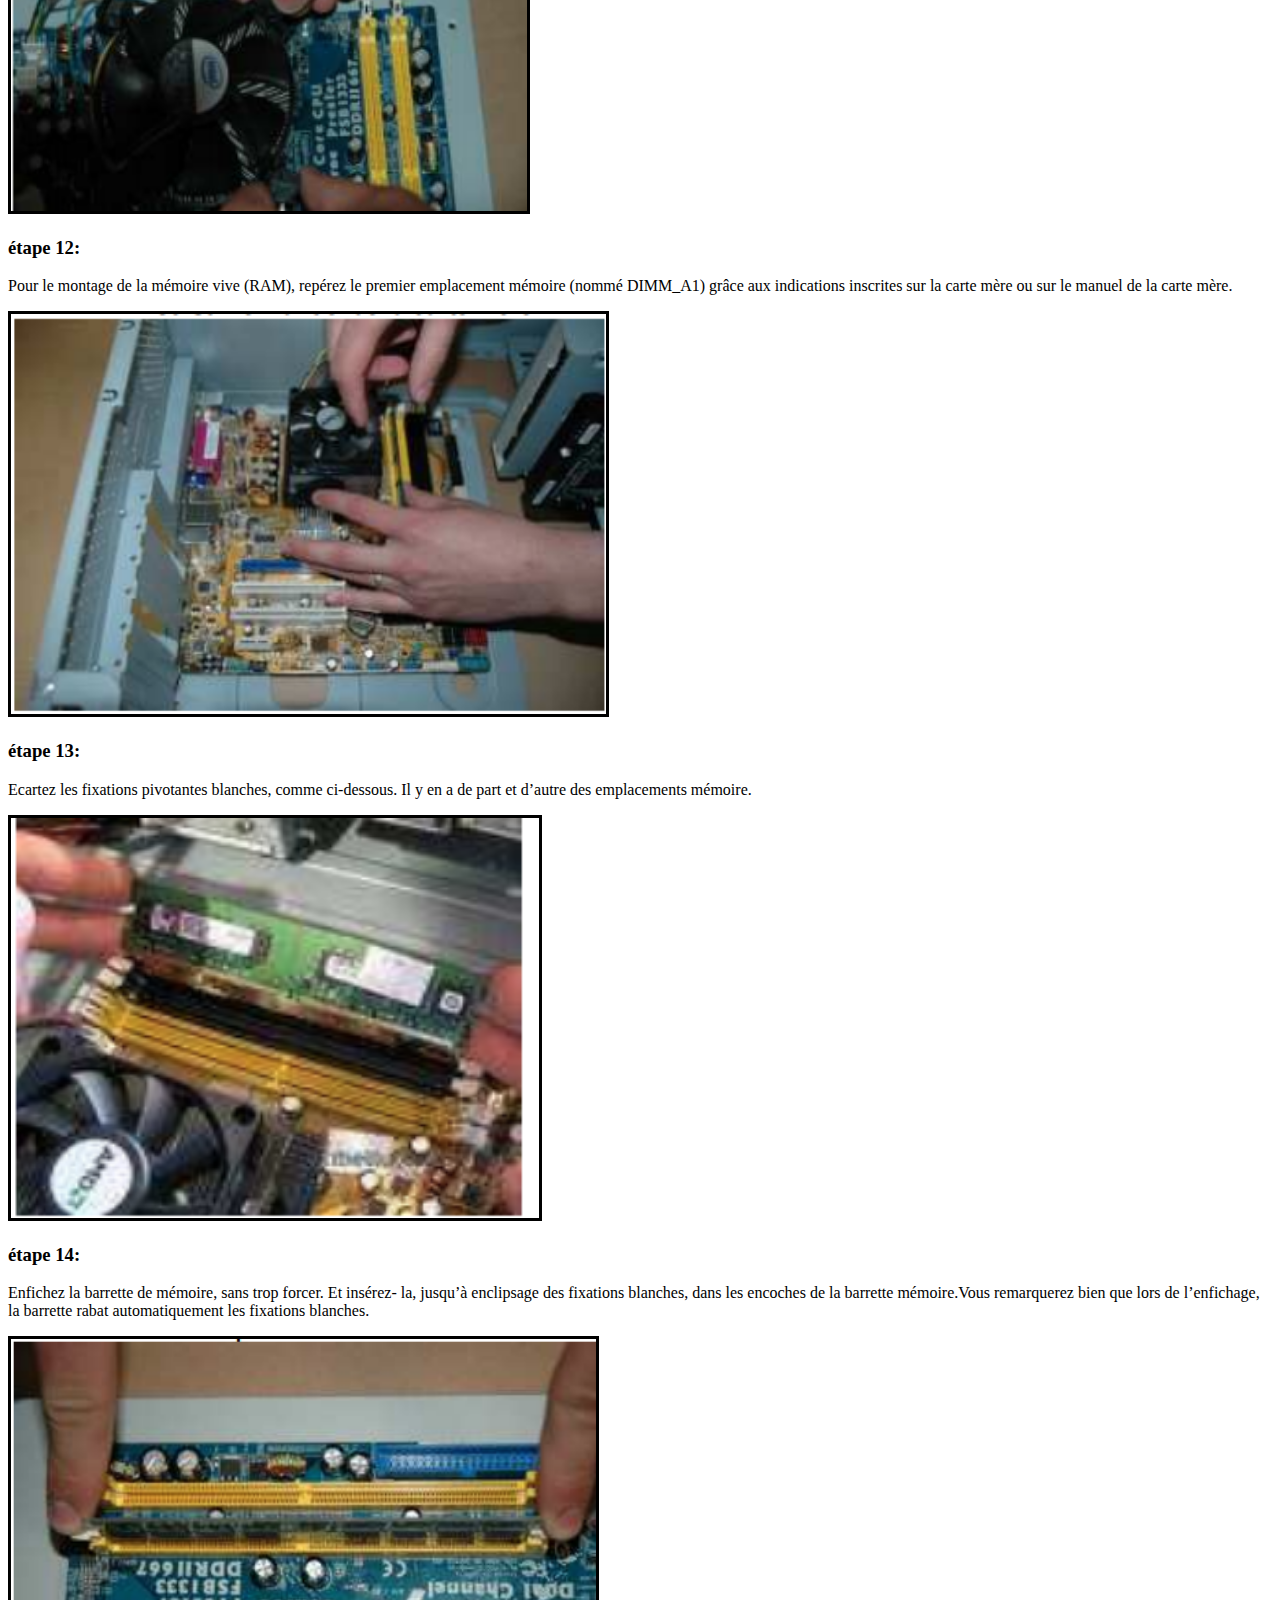
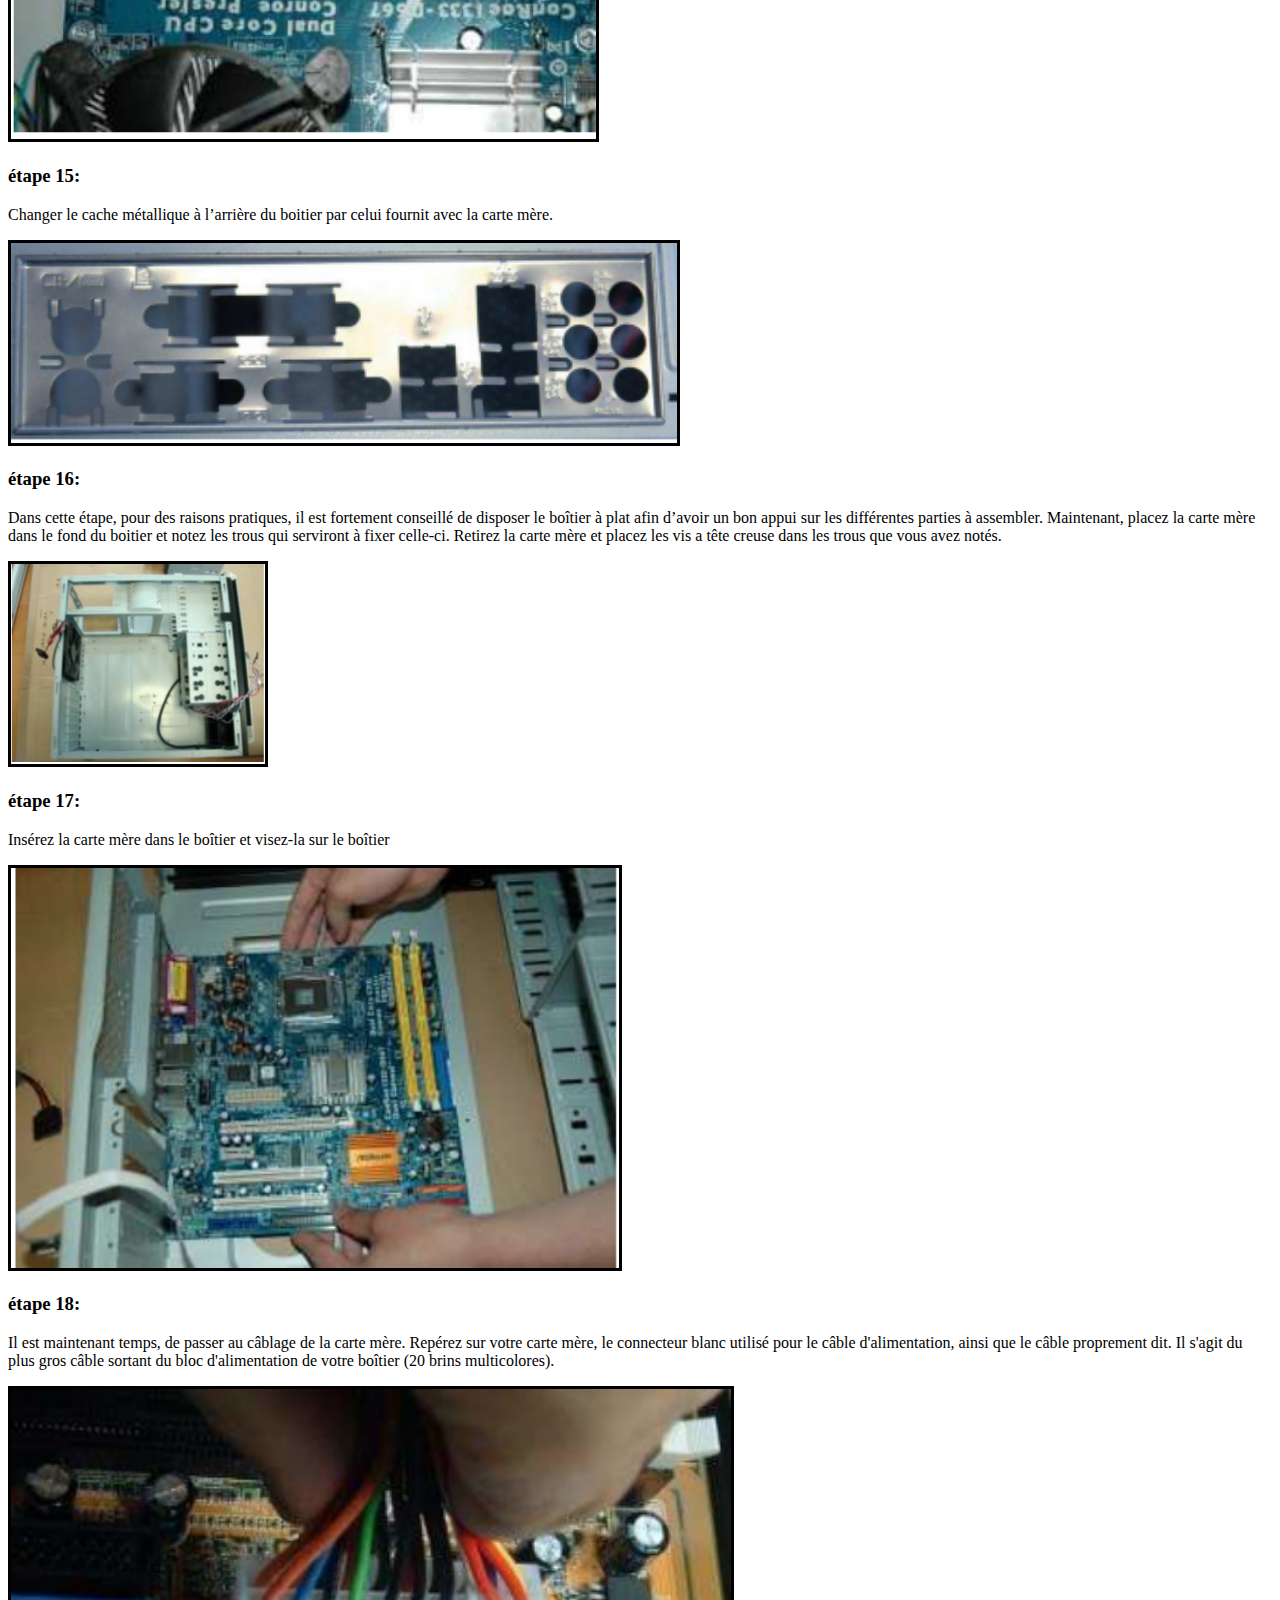
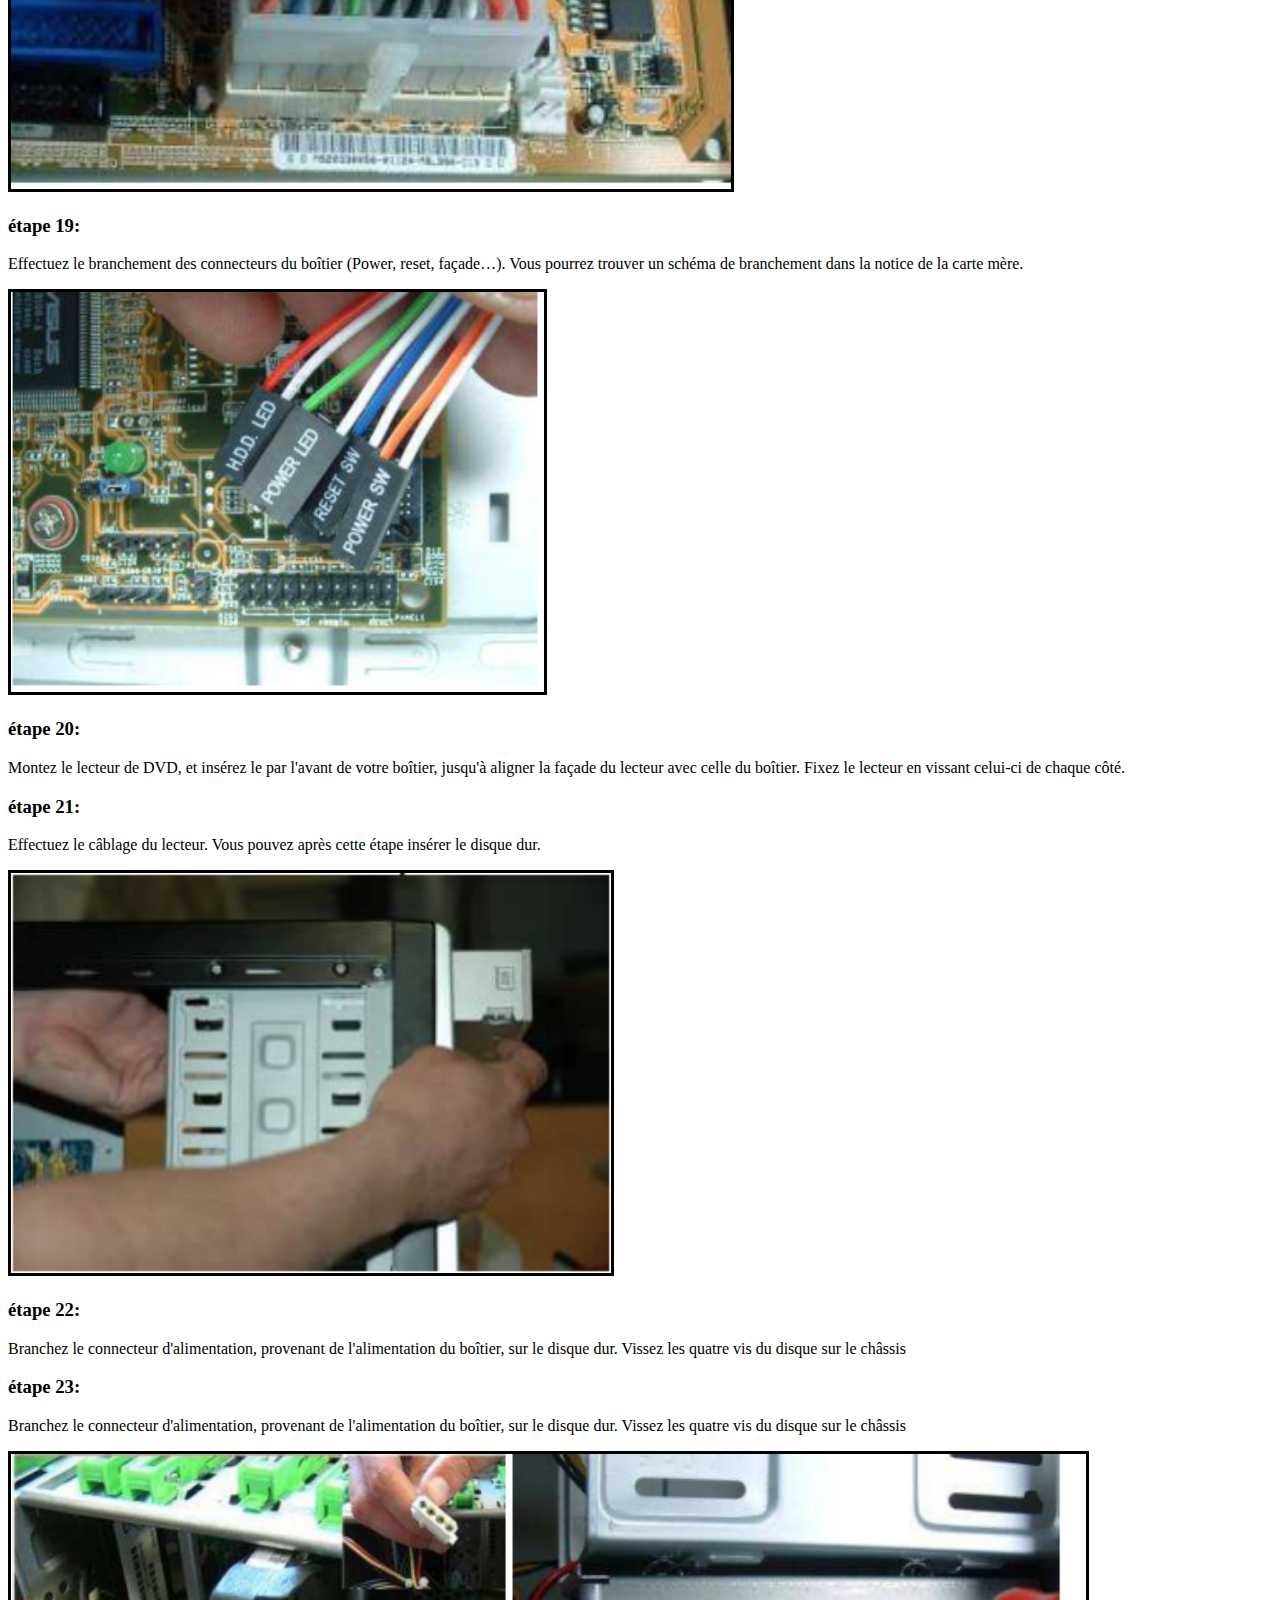
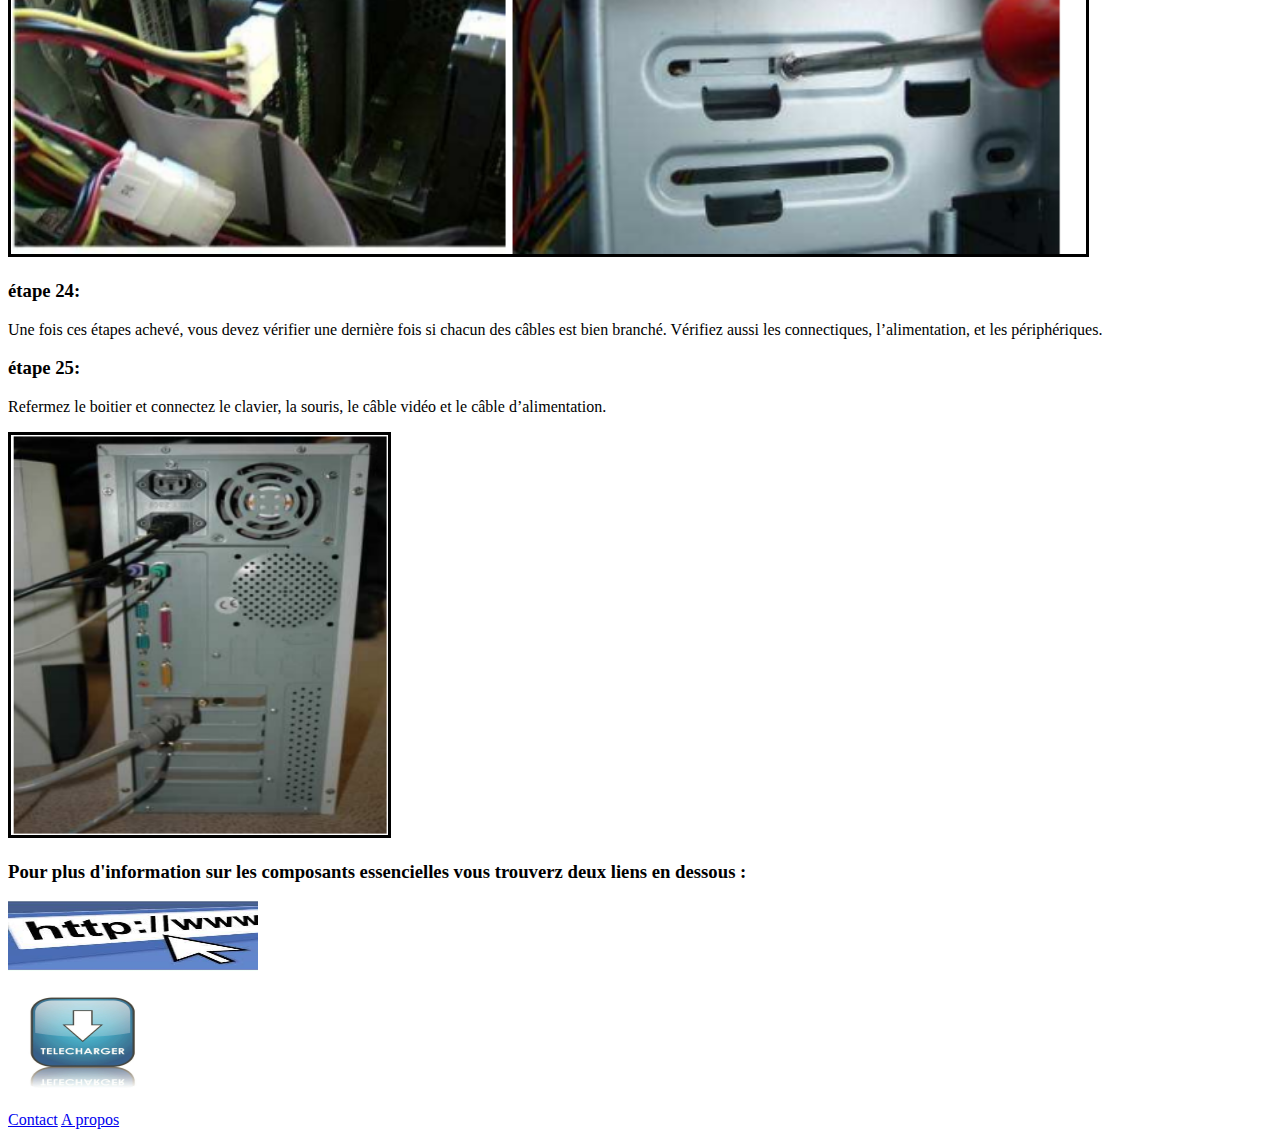
==== commit 10fbed08: "Titre" ====
--- a/Assemblage-PC.html
+++ b/Assemblage-PC.html
@@ -1,10 +1,9 @@
 <!DOCTYPE html>
 
   <html>
-    <head>
-	      <title>Assemblage d'un PC</title>
-		  <link href="Style.css" rel="stylesheet"/>
-   </head>
+   <head>
+			<title>Mafaster site</title>
+		</head>
      <body >
 		
 			<header>
@@ -185,7 +184,7 @@
 			 <h3>Pour plus d'information sur les composants essencielles vous trouverz deux liens en dessous :</h3>
 			 
 			 <p><a href="https://www.materiel.net/guide-achat/g1-guide-de-montage-pc/1/" target = "_blank"><img src="images/URL.jfif" alt ="image d'un lien" width="250" height="70" title="Allez !"></a></P> 
-			 <p><a href="Liens_Telechargement_fichiers/Le montage-PC.pdf"><img src="images/logo-telecharger.png" alt ="image" title ="Mon livret!"/ width="150" height="100"></a></P>
+			 <p><a href="file/Le montage-PC.pdf"><img src="images/logo-telecharger.png" alt ="image" title ="Mon livret!"/ width="150" height="100"></a></P>
 			
 			</section>
 		
